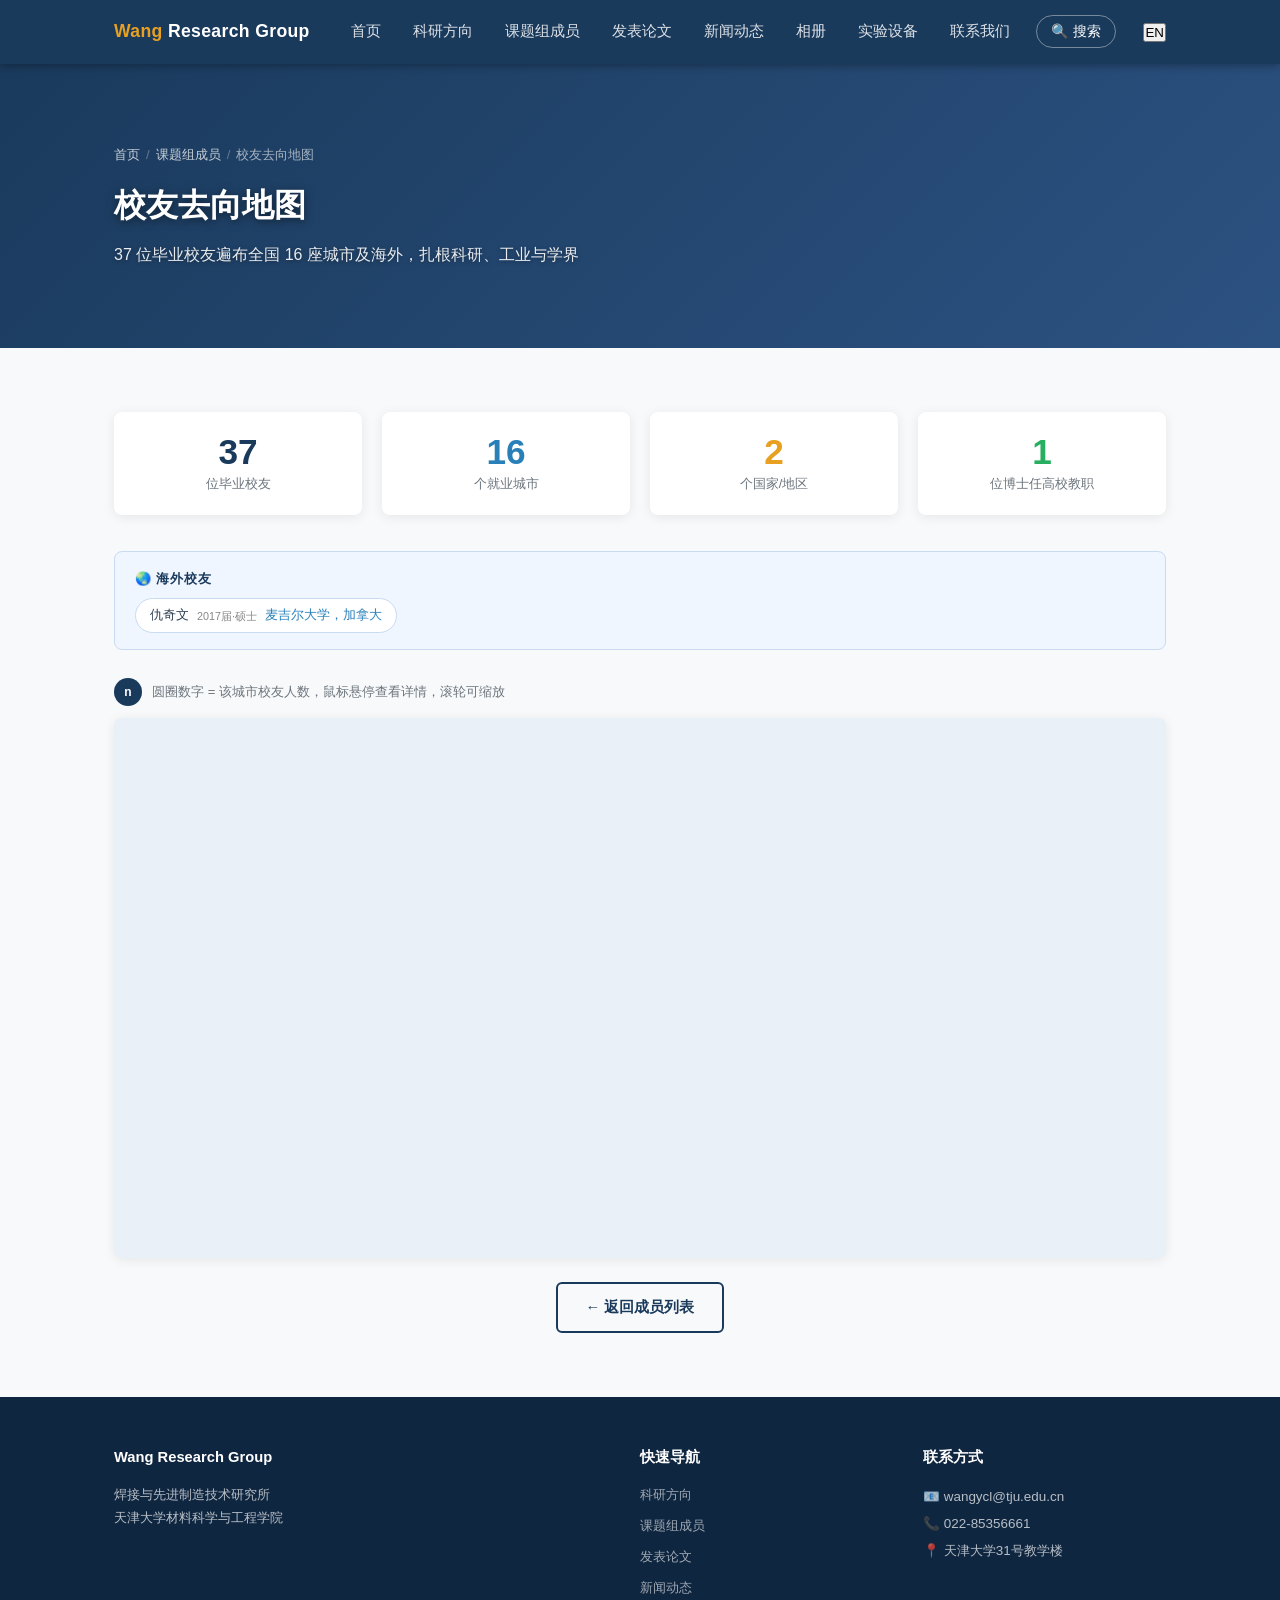
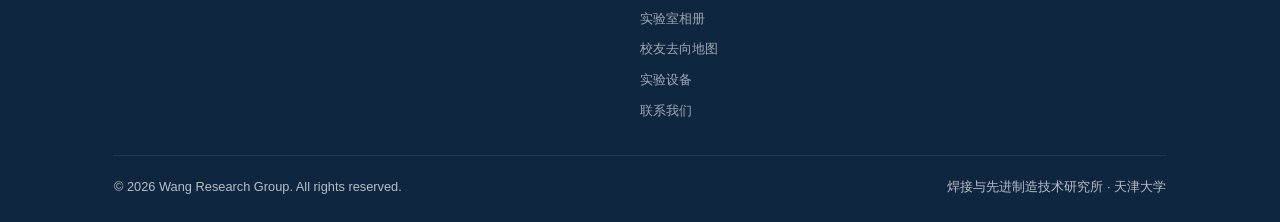
==== alumni-map.html @ eac92e81 "Add files via upload" ====
<!DOCTYPE html>
<html lang="zh-CN">
<head>
  <meta charset="UTF-8">
  <meta name="viewport" content="width=device-width, initial-scale=1.0">
  <title>校友去向地图 | Wang Research Group</title>
  <link rel="stylesheet" href="css/style.css">
  <style>
    #alumni-map {
      height: 540px;
      border-radius: var(--radius);
      box-shadow: var(--shadow);
      margin-bottom: 24px;
      background: #eaf0f8;
    }
    .map-loading {
      height: 540px;
      display: flex;
      align-items: center;
      justify-content: center;
      color: var(--text-muted);
      font-size: 0.9rem;
      background: #eaf0f8;
      border-radius: var(--radius);
    }
    .map-stats-row {
      display: grid;
      grid-template-columns: repeat(4, 1fr);
      gap: 20px;
      margin-bottom: 36px;
    }
    @media (max-width: 700px) { .map-stats-row { grid-template-columns: repeat(2, 1fr); } }

    .map-stat-card {
      background: #fff;
      border-radius: var(--radius);
      box-shadow: var(--shadow);
      padding: 22px 16px;
      text-align: center;
    }
    .map-stat-num {
      font-size: 2.2rem;
      font-weight: 800;
      line-height: 1;
      color: var(--primary);
    }
    .map-stat-label {
      font-size: 0.8rem;
      color: var(--text-muted);
      margin-top: 6px;
      line-height: 1.4;
    }

    .map-legend {
      display: flex;
      align-items: center;
      gap: 10px;
      font-size: 0.82rem;
      color: var(--text-muted);
      margin-bottom: 12px;
    }
    .map-legend-dot {
      width: 28px; height: 28px;
      border-radius: 50%;
      background: var(--primary);
      color: #fff;
      display: flex; align-items: center; justify-content: center;
      font-weight: 700;
      font-size: 0.75rem;
      flex-shrink: 0;
    }

    .overseas-card {
      background: #f0f6ff;
      border: 1px solid #c8dbf0;
      border-radius: var(--radius);
      padding: 16px 20px;
      margin-bottom: 28px;
      font-size: 0.88rem;
    }
    .overseas-card strong {
      color: var(--primary);
      display: block;
      margin-bottom: 8px;
      font-size: 0.82rem;
      text-transform: uppercase;
      letter-spacing: 0.06em;
    }
    .overseas-item {
      display: inline-flex;
      align-items: center;
      gap: 8px;
      background: #fff;
      border: 1px solid #c8dbf0;
      border-radius: 20px;
      padding: 5px 14px;
      font-size: 0.84rem;
    }
  </style>
</head>
<body>

<nav class="navbar">
  <div class="container navbar-inner">
    <a class="navbar-brand" href="index.html"><span>Wang</span> Research Group</a>
    <div class="navbar-menu" id="navMenu">
      <a href="index.html"        data-zh="首页"      data-en="Home">首页</a>
      <a href="research.html"     data-zh="科研方向"   data-en="Research">科研方向</a>
      <a href="people.html"       data-zh="课题组成员" data-en="Team">课题组成员</a>
      <a href="publications.html" data-zh="发表论文"   data-en="Publications">发表论文</a>
      <a href="news.html"         data-zh="新闻动态"   data-en="News">新闻动态</a>
      <a href="gallery.html"      data-zh="相册"      data-en="Gallery">相册</a>
      <a href="equipment.html"    data-zh="实验设备"   data-en="Equipment">实验设备</a>
      <a href="contact.html"      data-zh="联系我们"   data-en="Contact">联系我们</a>
      <button class="navbar-search-btn" id="navSearchBtn" data-zh="🔍 搜索" data-en="🔍 Search">🔍 搜索</button>
    </div>
    <button class="lang-toggle" id="langToggle">EN</button>
    <div class="burger" id="burger"><span></span><span></span><span></span></div>
  </div>
</nav>

<div class="page-hero" style="background: linear-gradient(135deg, var(--primary) 0%, #2c5282 100%);">
  <div class="container">
    <div class="breadcrumb">
      <a href="index.html">首页</a><span class="sep">/</span>
      <a href="people.html">课题组成员</a><span class="sep">/</span>
      <span>校友去向地图</span>
    </div>
    <h1>校友去向地图</h1>
    <p>37 位毕业校友遍布全国 16 座城市及海外，扎根科研、工业与学界</p>
  </div>
</div>

<section class="section">
  <div class="container">

    <!-- 统计卡片 -->
    <div class="map-stats-row">
      <div class="map-stat-card">
        <div class="map-stat-num" style="color:#1a3a5c;">37</div>
        <div class="map-stat-label">位毕业校友</div>
      </div>
      <div class="map-stat-card">
        <div class="map-stat-num" style="color:#2980b9;">16</div>
        <div class="map-stat-label">个就业城市</div>
      </div>
      <div class="map-stat-card">
        <div class="map-stat-num" style="color:#e8a020;">2</div>
        <div class="map-stat-label">个国家/地区</div>
      </div>
      <div class="map-stat-card">
        <div class="map-stat-num" style="color:#27ae60;">1</div>
        <div class="map-stat-label">位博士任高校教职</div>
      </div>
    </div>

    <!-- 海外校友 -->
    <div class="overseas-card">
      <strong>🌏 海外校友</strong>
      <div class="overseas-item">
        <span>仇奇文</span>
        <span style="color:#888;font-size:0.8em;">2017届·硕士</span>
        <span style="color:#2980b9;">麦吉尔大学，加拿大</span>
      </div>
    </div>

    <!-- 图例 -->
    <div class="map-legend">
      <div class="map-legend-dot">n</div>
      <span>圆圈数字 = 该城市校友人数，鼠标悬停查看详情，滚轮可缩放</span>
    </div>

    <!-- 地图容器 -->
    <div id="alumni-map"></div>

    <div style="text-align:center;margin-top:8px;">
      <a href="people.html#alumni" class="btn btn-outline" style="color:var(--primary);border-color:var(--primary);">← 返回成员列表</a>
    </div>

  </div>
</section>

<footer class="footer">
  <div class="container">
    <div class="footer-grid">
      <div><h4>Wang Research Group</h4><p>焊接与先进制造技术研究所<br>天津大学材料科学与工程学院</p></div>
      <div><h4>快速导航</h4><div class="footer-links">
        <a href="research.html">科研方向</a>
        <a href="people.html">课题组成员</a>
        <a href="publications.html">发表论文</a>
        <a href="news.html">新闻动态</a>
        <a href="gallery.html">实验室相册</a>
        <a href="alumni-map.html">校友去向地图</a>
        <a href="equipment.html">实验设备</a>
        <a href="contact.html">联系我们</a>
      </div></div>
      <div><h4>联系方式</h4><p style="font-size:0.84rem;line-height:2;">📧 wangycl@tju.edu.cn<br>📞 022-85356661<br>📍 天津大学31号教学楼</p></div>
    </div>
    <div class="footer-bottom">
      <span>© 2026 Wang Research Group. All rights reserved.</span>
      <span>焊接与先进制造技术研究所 · 天津大学</span>
    </div>
  </div>
</footer>

<button class="back-to-top" id="backToTop">↑</button>
<script src="js/main.js"></script>
<!-- ECharts：Apache 开源图表库 -->
<script src="https://cdn.jsdelivr.net/npm/echarts@5.4.3/dist/echarts.min.js"></script>
<script>
/* ===== 校友数据（国内，海外单独展示）===== */
const ALUMNI = [
  { name:"焦曼",   year:"2018", degree:"硕士", org:"中核兰州铀浓缩有限公司",          city:"兰州",   lng:103.8340, lat:36.0611 },
  { name:"王春雷", year:"2018", degree:"硕士", org:"五院五零二所",                   city:"北京",   lng:116.4074, lat:39.9042 },
  { name:"王娜",   year:"2018", degree:"硕士", org:"华为海洋网络有限公司",             city:"深圳",   lng:114.0579, lat:22.5431 },
  { name:"林佳美", year:"2019", degree:"硕士", org:"一汽-大众汽车有限公司",            city:"长春",   lng:125.3235, lat:43.8171 },
  { name:"夏永红", year:"2019", degree:"硕士", org:"景德镇高新技术开发区市场监管局",     city:"景德镇", lng:117.1789, lat:29.2741 },
  { name:"赵亚婷", year:"2019", degree:"硕士", org:"艾默生过程管理(天津)阀门有限公司",   city:"天津",   lng:117.3616, lat:39.3434 },
  { name:"廉洁",   year:"2020", degree:"硕士", org:"火山引擎",                       city:"北京",   lng:116.4074, lat:39.9042 },
  { name:"牛敬贝", year:"2020", degree:"硕士", org:"中国航天科工二院二八三厂",          city:"北京",   lng:116.4074, lat:39.9042 },
  { name:"郝志涛", year:"2020", degree:"硕士", org:"华为海思",                       city:"深圳",   lng:114.0579, lat:22.5431 },
  { name:"金晨凯", year:"2020", degree:"硕士", org:"宁波博登智能科技有限公司",          city:"宁波",   lng:121.5440, lat:29.8683 },
  { name:"吴学峰", year:"2020", degree:"硕士", org:"航天九院北京微电子技术研究所（772所）",city:"北京",   lng:116.4074, lat:39.9042 },
  { name:"金靖又", year:"2020", degree:"硕士", org:"华为",                           city:"深圳",   lng:114.0579, lat:22.5431 },
  { name:"刘齐",   year:"2020", degree:"硕士", org:"浪潮电子信息",                    city:"济南",   lng:117.1201, lat:36.6512 },
  { name:"杨钧皓", year:"2021", degree:"硕士", org:"华为",                           city:"深圳",   lng:114.0579, lat:22.5431 },
  { name:"单文禹", year:"2021", degree:"硕士", org:"上海华为数字能源有限公司",          city:"上海",   lng:121.4737, lat:31.2304 },
  { name:"许博",   year:"2021", degree:"硕士", org:"上海空间推进研究所",               city:"上海",   lng:121.4737, lat:31.2304 },
  { name:"高云鹏", year:"2022", degree:"硕士", org:"长鑫集电",                       city:"合肥",   lng:117.2272, lat:31.8206 },
  { name:"郑康",   year:"2022", degree:"硕士", org:"华为海思",                       city:"深圳",   lng:114.0579, lat:22.5431 },
  { name:"王纪来", year:"2022", degree:"硕士", org:"上海航空行业615所",               city:"上海",   lng:121.4737, lat:31.2304 },
  { name:"付乐琪", year:"2022", degree:"硕士", org:"航天772所",                      city:"北京",   lng:116.4074, lat:39.9042 },
  { name:"蔡小强", year:"2022", degree:"博士", org:"福州大学",                       city:"福州",   lng:119.2965, lat:26.0745 },
  { name:"祁复功", year:"2022", degree:"硕士", org:"华北电力大学（保定）",             city:"保定",   lng:115.4648, lat:38.8671 },
  { name:"卫雅如", year:"2023", degree:"硕士", org:"中国航空无线电电子研究所",          city:"上海",   lng:121.4737, lat:31.2304 },
  { name:"熊志",   year:"2023", degree:"硕士", org:"海思技术有限公司",                city:"深圳",   lng:114.0579, lat:22.5431 },
  { name:"姚兴中", year:"2023", degree:"硕士", org:"中航工业无线电电子研究所",          city:"上海",   lng:121.4737, lat:31.2304 },
  { name:"张帆",   year:"2023", degree:"硕士", org:"华为海思",                       city:"深圳",   lng:114.0579, lat:22.5431 },
  { name:"郑小宇", year:"2023", degree:"硕士", org:"北京国望光学科技有限公司",          city:"北京",   lng:116.4074, lat:39.9042 },
  { name:"高震",   year:"2024", degree:"硕士", org:"江苏省检察院",                   city:"南京",   lng:118.7969, lat:32.0603 },
  { name:"胡若琪", year:"2024", degree:"硕士", org:"北京控制工程研究所",               city:"北京",   lng:116.4074, lat:39.9042 },
  { name:"李东隽", year:"2024", degree:"硕士", org:"上海华为数字能源",                city:"上海",   lng:121.4737, lat:31.2304 },
  { name:"张子毅", year:"2024", degree:"硕士", org:"比亚迪股份有限公司",               city:"深圳",   lng:114.0579, lat:22.5431 },
  { name:"张萌",   year:"2024", degree:"硕士", org:"河南科技大学材料学院",             city:"洛阳",   lng:112.4539, lat:34.6197 },
  { name:"方苗苗", year:"2025", degree:"硕士", org:"中国工程物理研究院电子工程研究所",   city:"绵阳",   lng:104.6790, lat:31.4674 },
  { name:"李伯涛", year:"2025", degree:"硕士", org:"航天材料及工艺研究所",             city:"北京",   lng:116.4074, lat:39.9042 },
  { name:"石常禄", year:"2025", degree:"硕士", org:"中国原子能科学研究院反应堆工程技术研究所", city:"北京", lng:116.4074, lat:39.9042 },
  { name:"王瑞萍", year:"2025", degree:"硕士", org:"北京国望光学科技有限公司",          city:"北京",   lng:116.4074, lat:39.9042 },
];

/* ===== 按城市聚合 ===== */
const cityMap = {};
ALUMNI.forEach(a => {
  const key = `${a.lng},${a.lat}`;
  if (!cityMap[key]) cityMap[key] = { city: a.city, lng: a.lng, lat: a.lat, people: [] };
  cityMap[key].people.push(a);
});

/* ===== ECharts 散点数据 ===== */
const scatterData = Object.values(cityMap).map(loc => ({
  name: loc.city,
  value: [loc.lng, loc.lat, loc.people.length],
  people: loc.people
}));

/* ===== 初始化图表 ===== */
const chartDom = document.getElementById('alumni-map');
const chart = echarts.init(chartDom);

/* 从阿里云 DataV 加载符合国家标准的中国地图数据 */
fetch('https://geo.datav.aliyun.com/areas_v3/bound/100000_full.json')
  .then(r => r.json())
  .then(geoJson => {
    echarts.registerMap('china', geoJson);

    chart.setOption({
      backgroundColor: '#eaf0f8',
      tooltip: {
        trigger: 'item',
        enterable: true,
        formatter: function (params) {
          if (!params.data || !params.data.people) return '';
          const d = params.data;
          const rows = d.people.map(p =>
            `<div style="padding:4px 0;border-bottom:1px solid #f0f0f0;line-height:1.5;">
               <strong style="color:#1a3a5c;">${p.name}</strong>
               <span style="color:#999;font-size:11px;margin-left:4px;">${p.year}届·${p.degree}</span><br>
               <span style="color:#555;font-size:11px;">${p.org}</span>
             </div>`
          ).join('');
          return `<div style="min-width:210px;max-width:280px;">
            <div style="font-size:13px;font-weight:800;color:#1a3a5c;
                        border-bottom:2px solid #e8a020;padding-bottom:6px;margin-bottom:4px;">
              📍 ${d.name}&ensp;<span style="font-weight:400;color:#888;font-size:11px;">${d.value[2]} 人</span>
            </div>
            ${rows}
          </div>`;
        }
      },
      geo: {
        map: 'china',
        roam: true,
        center: [106, 36],
        zoom: 1.15,
        itemStyle: {
          areaColor: '#cfe0f0',
          borderColor: '#8aadcc',
          borderWidth: 0.8,
        },
        emphasis: {
          itemStyle: { areaColor: '#b3ceea' },
          label: { show: false }
        },
        label: { show: false }
      },
      series: [{
        type: 'scatter',
        coordinateSystem: 'geo',
        data: scatterData,
        symbolSize: function (val) {
          return Math.min(22 + val[2] * 5, 58);
        },
        itemStyle: {
          color: '#1a3a5c',
          opacity: 0.92,
          shadowBlur: 6,
          shadowColor: 'rgba(0,0,0,0.25)',
        },
        emphasis: {
          itemStyle: { color: '#e8a020' },
          scale: 1.15
        },
        label: {
          show: true,
          formatter: function (p) { return p.data.value[2]; },
          color: '#fff',
          fontSize: 12,
          fontWeight: 'bold',
        },
        zlevel: 2
      }]
    });
  })
  .catch(() => {
    chartDom.innerHTML =
      '<div style="height:540px;display:flex;align-items:center;justify-content:center;color:#888;">地图加载失败，请检查网络连接后刷新页面。</div>';
  });

/* 响应窗口缩放 */
window.addEventListener('resize', () => chart.resize());
</script>
</body>
</html>
---- css/style.css ----
/* ==================== ROOT VARIABLES ==================== */
:root {
  --primary: #1a3a5c;
  --primary-light: #2980b9;
  --accent: #e8a020;
  --bg: #f8f9fa;
  --bg-card: #ffffff;
  --text: #2c3e50;
  --text-muted: #6c757d;
  --border: #dee2e6;
  --shadow: 0 2px 12px rgba(0,0,0,0.08);
  --shadow-hover: 0 6px 24px rgba(0,0,0,0.15);
  --radius: 8px;
  --transition: 0.25s ease;
}

/* ==================== RESET & BASE ==================== */
*, *::before, *::after { box-sizing: border-box; margin: 0; padding: 0; }
html { scroll-behavior: smooth; }
body {
  font-family: 'Segoe UI', 'Noto Sans SC', sans-serif;
  color: var(--text);
  background: var(--bg);
  line-height: 1.7;
  font-size: 15px;
}
a { color: var(--primary-light); text-decoration: none; transition: color var(--transition); }
a:hover { color: var(--accent); }
img { max-width: 100%; display: block; }
ul { list-style: none; }

/* ==================== LAYOUT ==================== */
.container { max-width: 1100px; margin: 0 auto; padding: 0 24px; }
.section { padding: 64px 0; }
.section-title {
  font-size: 2rem;
  font-weight: 700;
  color: var(--primary);
  margin-bottom: 12px;
}
.section-subtitle {
  color: var(--text-muted);
  font-size: 1rem;
  margin-bottom: 40px;
}
.section-title::after {
  content: '';
  display: block;
  width: 48px;
  height: 3px;
  background: var(--accent);
  margin-top: 8px;
}

/* ==================== NAVBAR ==================== */
.navbar {
  background: var(--primary);
  position: sticky;
  top: 0;
  z-index: 1000;
  box-shadow: 0 2px 8px rgba(0,0,0,0.3);
}
.navbar-inner {
  display: flex;
  align-items: center;
  justify-content: space-between;
  height: 64px;
}
.navbar-brand {
  color: #fff;
  font-size: 1.1rem;
  font-weight: 700;
  letter-spacing: 0.02em;
  white-space: nowrap;
}
.navbar-brand span { color: var(--accent); }
.navbar-menu { display: flex; gap: 4px; align-items: center; }
.navbar-menu a {
  color: rgba(255,255,255,0.85);
  padding: 8px 14px;
  border-radius: 4px;
  font-size: 0.92rem;
  font-weight: 500;
  transition: background var(--transition), color var(--transition);
}
.navbar-menu a:hover,
.navbar-menu a.active { background: rgba(255,255,255,0.15); color: #fff; }
.navbar-search-btn {
  background: none;
  border: 1px solid rgba(255,255,255,0.4);
  color: #fff;
  padding: 6px 14px;
  border-radius: 20px;
  cursor: pointer;
  font-size: 0.88rem;
  transition: background var(--transition);
  margin-left: 8px;
}
.navbar-search-btn:hover { background: rgba(255,255,255,0.2); }
.burger {
  display: none;
  flex-direction: column;
  gap: 5px;
  cursor: pointer;
  padding: 4px;
}
.burger span { display: block; width: 24px; height: 2px; background: #fff; border-radius: 2px; transition: transform 0.3s; }

/* ==================== HERO ==================== */
.hero {
  background: linear-gradient(135deg, var(--primary) 0%, #2c5282 60%, var(--primary-light) 100%);
  color: #fff;
  padding: 80px 0 70px;
  position: relative;
  overflow: hidden;
}
.hero::before {
  content: '';
  position: absolute;
  top: -60px; right: -80px;
  width: 400px; height: 400px;
  background: rgba(255,255,255,0.04);
  border-radius: 50%;
}
.hero-content { max-width: 700px; position: relative; z-index: 1; }
.hero-tag {
  display: inline-block;
  background: var(--accent);
  color: #fff;
  font-size: 0.78rem;
  font-weight: 700;
  letter-spacing: 0.1em;
  text-transform: uppercase;
  padding: 4px 12px;
  border-radius: 20px;
  margin-bottom: 20px;
}
.hero h1 { font-size: 2.6rem; font-weight: 800; line-height: 1.2; margin-bottom: 16px; }
.hero h1 span { color: var(--accent); }
.hero p { font-size: 1.05rem; color: rgba(255,255,255,0.85); max-width: 580px; margin-bottom: 32px; }
.hero-btns { display: flex; gap: 12px; flex-wrap: wrap; }
.btn {
  display: inline-block;
  padding: 11px 28px;
  border-radius: 6px;
  font-weight: 600;
  font-size: 0.92rem;
  cursor: pointer;
  transition: transform var(--transition), box-shadow var(--transition), background var(--transition);
}
.btn:hover { transform: translateY(-2px); box-shadow: var(--shadow-hover); }
.btn-primary { background: var(--accent); color: #fff; }
.btn-outline { background: transparent; color: #fff; border: 2px solid rgba(255,255,255,0.6); }
.btn-outline:hover { background: rgba(255,255,255,0.1); color: #fff; }

.hero-stats {
  display: flex;
  gap: 40px;
  margin-top: 48px;
  padding-top: 32px;
  border-top: 1px solid rgba(255,255,255,0.2);
  flex-wrap: wrap;
}
.stat-item { text-align: center; }
.stat-num { font-size: 2rem; font-weight: 800; color: var(--accent); }
.stat-label { font-size: 0.82rem; color: rgba(255,255,255,0.7); margin-top: 2px; }

/* ==================== CARDS ==================== */
.card {
  background: var(--bg-card);
  border-radius: var(--radius);
  box-shadow: var(--shadow);
  transition: transform var(--transition), box-shadow var(--transition);
  overflow: hidden;
}
.card:hover { transform: translateY(-4px); box-shadow: var(--shadow-hover); }

/* GRID LAYOUTS */
.grid-3 { display: grid; grid-template-columns: repeat(3, 1fr); gap: 24px; }
.grid-4 { display: grid; grid-template-columns: repeat(4, 1fr); gap: 24px; }
.grid-2 { display: grid; grid-template-columns: repeat(2, 1fr); gap: 24px; }

/* ==================== PEOPLE ==================== */
.people-grid { display: grid; grid-template-columns: repeat(auto-fill, minmax(220px, 1fr)); gap: 24px; }
.person-card { text-align: center; padding: 28px 20px 24px; }
.person-avatar {
  width: 100px; height: 100px;
  border-radius: 50%;
  margin: 0 auto 16px;
  object-fit: cover;
  border: 3px solid var(--border);
  background: linear-gradient(135deg, #e8eaf6, #c5cae9);
  display: flex; align-items: center; justify-content: center;
  font-size: 2.2rem;
  color: var(--primary);
  font-weight: 700;
  overflow: hidden;
}
.person-avatar img { width: 100%; height: 100%; object-fit: cover; }
.person-name { font-size: 1rem; font-weight: 700; color: var(--primary); margin-bottom: 4px; }
.person-role { font-size: 0.82rem; color: var(--primary-light); font-weight: 600; margin-bottom: 6px; }
.person-info { font-size: 0.82rem; color: var(--text-muted); }
.person-links { display: flex; justify-content: center; gap: 10px; margin-top: 12px; }
.person-links a {
  font-size: 0.78rem;
  color: var(--primary-light);
  border: 1px solid var(--border);
  padding: 3px 10px;
  border-radius: 12px;
}
.person-links a:hover { background: var(--primary); color: #fff; border-color: var(--primary); }

.role-section { margin-bottom: 48px; }
.role-label {
  font-size: 0.78rem;
  font-weight: 700;
  letter-spacing: 0.1em;
  text-transform: uppercase;
  color: var(--text-muted);
  border-bottom: 2px solid var(--border);
  padding-bottom: 8px;
  margin-bottom: 20px;
}

/* ==================== NEWS ==================== */
.news-grid { display: grid; grid-template-columns: repeat(auto-fill, minmax(300px, 1fr)); gap: 24px; }
.news-card { }
.news-img {
  width: 100%; height: 180px;
  object-fit: cover;
  background: linear-gradient(135deg, #1a3a5c, #2980b9);
  display: flex; align-items: center; justify-content: center;
  color: rgba(255,255,255,0.4);
  font-size: 3rem;
}
.news-body { padding: 20px; }
.news-date {
  font-size: 0.78rem;
  color: var(--primary-light);
  font-weight: 600;
  margin-bottom: 8px;
  display: flex; align-items: center; gap: 6px;
}
.news-tag {
  display: inline-block;
  background: #e3f2fd;
  color: var(--primary-light);
  font-size: 0.72rem;
  font-weight: 700;
  padding: 2px 8px;
  border-radius: 4px;
  margin-left: 6px;
  letter-spacing: 0.05em;
}
.news-tag.award { background: #fff8e1; color: #f57c00; }
.news-tag.paper { background: #e8f5e9; color: #388e3c; }
.news-tag.event { background: #f3e5f5; color: #7b1fa2; }
.news-title { font-size: 0.96rem; font-weight: 700; color: var(--primary); margin-bottom: 8px; line-height: 1.4; }
.news-excerpt { font-size: 0.85rem; color: var(--text-muted); line-height: 1.6; }
.news-read-more { display: inline-block; margin-top: 12px; font-size: 0.82rem; font-weight: 600; color: var(--primary-light); }

/* ==================== PUBLICATIONS ==================== */
.pub-filters { display: flex; gap: 8px; flex-wrap: wrap; margin-bottom: 24px; }
.filter-btn {
  padding: 6px 18px;
  border: 1px solid var(--border);
  border-radius: 20px;
  background: #fff;
  color: var(--text-muted);
  font-size: 0.85rem;
  cursor: pointer;
  transition: all var(--transition);
}
.filter-btn:hover, .filter-btn.active {
  background: var(--primary);
  color: #fff;
  border-color: var(--primary);
}
.pub-search-bar {
  display: flex;
  align-items: center;
  gap: 10px;
  margin-bottom: 28px;
  background: #fff;
  border: 1px solid var(--border);
  border-radius: 6px;
  padding: 8px 16px;
  box-shadow: var(--shadow);
}
.pub-search-bar input {
  flex: 1;
  border: none;
  outline: none;
  font-size: 0.92rem;
  color: var(--text);
  background: transparent;
}
.pub-search-bar svg { color: var(--text-muted); flex-shrink: 0; }
.pub-list { display: flex; flex-direction: column; gap: 16px; }
.pub-item {
  background: #fff;
  border-radius: var(--radius);
  padding: 20px 24px;
  box-shadow: var(--shadow);
  border-left: 4px solid var(--primary-light);
  transition: box-shadow var(--transition);
}
.pub-item:hover { box-shadow: var(--shadow-hover); }
.pub-item.hidden { display: none; }
.pub-title { font-size: 0.96rem; font-weight: 700; color: var(--primary); margin-bottom: 6px; line-height: 1.4; }
.pub-authors { font-size: 0.84rem; color: var(--text-muted); margin-bottom: 4px; }
.pub-authors strong { color: var(--text); }
.pub-journal { font-size: 0.84rem; color: var(--primary-light); font-style: italic; }
.pub-meta { display: flex; align-items: center; gap: 12px; margin-top: 10px; flex-wrap: wrap; }
.pub-year {
  background: var(--primary);
  color: #fff;
  font-size: 0.75rem;
  font-weight: 700;
  padding: 2px 10px;
  border-radius: 12px;
}
.pub-badge {
  font-size: 0.75rem;
  font-weight: 600;
  padding: 2px 10px;
  border-radius: 12px;
  border: 1px solid;
}
.pub-badge.nature { border-color: #d32f2f; color: #d32f2f; }
.pub-badge.science { border-color: #1565c0; color: #1565c0; }
.pub-badge.acs { border-color: #2e7d32; color: #2e7d32; }
.pub-doi { font-size: 0.78rem; color: var(--primary-light); }

/* ==================== RESEARCH ==================== */
.research-grid { display: grid; grid-template-columns: repeat(auto-fill, minmax(320px, 1fr)); gap: 28px; }
.research-card { padding: 28px; }
.research-icon {
  width: 52px; height: 52px;
  background: linear-gradient(135deg, var(--primary), var(--primary-light));
  border-radius: 12px;
  display: flex; align-items: center; justify-content: center;
  font-size: 1.5rem;
  margin-bottom: 16px;
  color: #fff;
}
.research-card h3 { font-size: 1.05rem; font-weight: 700; color: var(--primary); margin-bottom: 10px; }
.research-card p { font-size: 0.88rem; color: var(--text-muted); line-height: 1.7; }
.research-card ul { margin-top: 12px; }
.research-card ul li {
  font-size: 0.84rem;
  color: var(--text-muted);
  padding: 3px 0 3px 16px;
  position: relative;
}
.research-card ul li::before {
  content: '▸';
  position: absolute;
  left: 0;
  color: var(--accent);
}

/* ==================== EQUIPMENT ==================== */
.equip-grid { display: grid; grid-template-columns: repeat(auto-fill, minmax(280px, 1fr)); gap: 24px; }
.equip-card { }
.equip-img {
  width: 100%; height: 200px;
  background: linear-gradient(135deg, #263238, #455a64);
  display: flex; align-items: center; justify-content: center;
  font-size: 3.5rem;
  color: rgba(255,255,255,0.6);
}
.equip-body { padding: 20px; }
.equip-body h3 { font-size: 0.96rem; font-weight: 700; color: var(--primary); margin-bottom: 6px; }
.equip-body p { font-size: 0.84rem; color: var(--text-muted); line-height: 1.6; }
.equip-specs { margin-top: 10px; }
.equip-spec { font-size: 0.78rem; color: var(--text-muted); padding: 2px 0; display: flex; gap: 6px; }
.equip-spec strong { color: var(--text); min-width: 80px; }

/* ==================== SEARCH PAGE ==================== */
.search-hero {
  background: var(--primary);
  padding: 40px 0;
  color: #fff;
}
.search-hero h1 { font-size: 1.8rem; font-weight: 700; margin-bottom: 20px; }
.search-bar-big {
  display: flex;
  align-items: center;
  background: #fff;
  border-radius: 8px;
  padding: 10px 20px;
  gap: 12px;
  box-shadow: 0 4px 20px rgba(0,0,0,0.2);
}
.search-bar-big input {
  flex: 1;
  border: none;
  outline: none;
  font-size: 1rem;
  color: var(--text);
}
.search-bar-big button {
  background: var(--accent);
  color: #fff;
  border: none;
  padding: 8px 24px;
  border-radius: 6px;
  font-weight: 600;
  cursor: pointer;
  font-size: 0.92rem;
}
.search-result-item {
  background: #fff;
  border-radius: var(--radius);
  padding: 20px 24px;
  box-shadow: var(--shadow);
  margin-bottom: 16px;
  transition: box-shadow var(--transition);
}
.search-result-item:hover { box-shadow: var(--shadow-hover); }
.search-result-item.hidden { display: none; }
.result-category {
  font-size: 0.75rem;
  font-weight: 700;
  text-transform: uppercase;
  letter-spacing: 0.08em;
  color: var(--primary-light);
  margin-bottom: 6px;
}
.result-title { font-size: 1rem; font-weight: 700; color: var(--primary); margin-bottom: 6px; }
.result-title mark { background: #fff9c4; color: var(--text); border-radius: 2px; padding: 0 2px; }
.result-excerpt { font-size: 0.85rem; color: var(--text-muted); line-height: 1.6; }
.result-excerpt mark { background: #fff9c4; }
.result-link { margin-top: 8px; font-size: 0.82rem; font-weight: 600; color: var(--primary-light); }
.search-stats { font-size: 0.9rem; color: var(--text-muted); margin-bottom: 20px; }
.no-results { text-align: center; padding: 60px 0; color: var(--text-muted); }
.no-results svg { font-size: 3rem; margin-bottom: 12px; display: block; margin: 0 auto 16px; }

/* ==================== CONTACT ==================== */
.contact-grid { display: grid; grid-template-columns: 1fr 1fr; gap: 40px; }
.contact-info h3 { font-size: 1.1rem; font-weight: 700; color: var(--primary); margin-bottom: 20px; }
.contact-item { display: flex; gap: 14px; margin-bottom: 20px; align-items: flex-start; }
.contact-icon {
  width: 40px; height: 40px;
  background: #e3f2fd;
  border-radius: 8px;
  display: flex; align-items: center; justify-content: center;
  font-size: 1.1rem;
  flex-shrink: 0;
}
.contact-detail label { font-size: 0.78rem; font-weight: 600; color: var(--text-muted); text-transform: uppercase; letter-spacing: 0.06em; }
.contact-detail p { font-size: 0.92rem; color: var(--text); margin-top: 2px; }
.map-placeholder {
  background: linear-gradient(135deg, #e8eaf6, #c5cae9);
  border-radius: var(--radius);
  height: 300px;
  display: flex; align-items: center; justify-content: center;
  font-size: 1rem;
  color: var(--primary);
  font-weight: 600;
  text-align: center;
}

/* ==================== LIGHTBOX ==================== */
.lightbox-trigger { cursor: zoom-in; display: block; position: relative; }
.lightbox-trigger::after {
  content: '🔍 点击查看大图';
  position: absolute; bottom: 8px; right: 10px;
  background: rgba(0,0,0,0.55); color: #fff;
  font-size: 0.75rem; padding: 3px 10px; border-radius: 4px;
  opacity: 0; transition: opacity 0.2s;
  pointer-events: none;
}
.lightbox-trigger:hover::after { opacity: 1; }
#lightbox-overlay {
  display: none; position: fixed; inset: 0; z-index: 9999;
  background: rgba(0,0,0,0.88);
  align-items: center; justify-content: center;
  cursor: zoom-out;
}
#lightbox-overlay.active { display: flex; }
#lightbox-overlay img {
  max-width: 92vw; max-height: 92vh;
  object-fit: contain; border-radius: 6px;
  box-shadow: 0 8px 40px rgba(0,0,0,0.6);
  cursor: default;
}
#lightbox-close {
  position: fixed; top: 18px; right: 24px;
  color: #fff; font-size: 2rem; line-height: 1;
  cursor: pointer; user-select: none; opacity: 0.8;
}
#lightbox-close:hover { opacity: 1; }

/* ==================== PAGE HERO ==================== */
.page-hero {
  background: linear-gradient(135deg, var(--primary) 0%, #2c5282 100%);
  color: #fff;
  padding: 80px 0;
  min-height: 220px;
}
.page-hero h1 { font-size: 2rem; font-weight: 800; margin-bottom: 8px; text-shadow: 0 2px 8px rgba(0,0,0,0.5); }
.page-hero p { color: rgba(255,255,255,0.9); font-size: 1rem; text-shadow: 0 1px 4px rgba(0,0,0,0.4); }

/* ==================== FOOTER ==================== */
.footer {
  background: #0f2640;
  color: rgba(255,255,255,0.7);
  padding: 48px 0 24px;
}
.footer-grid { display: grid; grid-template-columns: 2fr 1fr 1fr; gap: 40px; margin-bottom: 32px; }
.footer h4 { color: #fff; font-size: 0.92rem; font-weight: 700; margin-bottom: 14px; }
.footer p { font-size: 0.84rem; line-height: 1.7; }
.footer-links { display: flex; flex-direction: column; gap: 8px; }
.footer-links a { font-size: 0.84rem; color: rgba(255,255,255,0.6); }
.footer-links a:hover { color: var(--accent); }
.footer-bottom {
  border-top: 1px solid rgba(255,255,255,0.1);
  padding-top: 20px;
  display: flex;
  justify-content: space-between;
  align-items: center;
  font-size: 0.8rem;
  flex-wrap: wrap;
  gap: 8px;
}

/* ==================== BACK TO TOP ==================== */
.back-to-top {
  position: fixed;
  bottom: 28px; right: 28px;
  width: 44px; height: 44px;
  background: var(--primary);
  color: #fff;
  border: none;
  border-radius: 50%;
  cursor: pointer;
  font-size: 1.2rem;
  display: flex; align-items: center; justify-content: center;
  box-shadow: var(--shadow-hover);
  opacity: 0;
  transform: translateY(10px);
  transition: opacity var(--transition), transform var(--transition);
  z-index: 500;
}
.back-to-top.visible { opacity: 1; transform: translateY(0); }
.back-to-top:hover { background: var(--primary-light); }

/* ==================== BREADCRUMB ==================== */
.breadcrumb {
  display: flex;
  gap: 6px;
  align-items: center;
  font-size: 0.82rem;
  color: rgba(255,255,255,0.6);
  margin-bottom: 12px;
}
.breadcrumb a { color: rgba(255,255,255,0.75); }
.breadcrumb a:hover { color: var(--accent); }
.breadcrumb span.sep { opacity: 0.5; }

/* ==================== HIGHLIGHT BOX ==================== */
.highlight-box {
  background: linear-gradient(135deg, #e3f2fd, #f3e5f5);
  border-left: 4px solid var(--primary-light);
  border-radius: 0 var(--radius) var(--radius) 0;
  padding: 16px 20px;
  font-size: 0.9rem;
  color: var(--text);
  margin: 16px 0;
}

/* ==================== RESPONSIVE ==================== */
@media (max-width: 900px) {
  .grid-3 { grid-template-columns: repeat(2, 1fr); }
  .grid-4 { grid-template-columns: repeat(2, 1fr); }
  .footer-grid { grid-template-columns: 1fr 1fr; }
  .contact-grid { grid-template-columns: 1fr; }
  .hero h1 { font-size: 2rem; }
}
@media (max-width: 700px) {
  .navbar-menu { display: none; flex-direction: column; position: absolute; top: 64px; left: 0; right: 0; background: var(--primary); padding: 12px; gap: 0; }
  .navbar-menu.open { display: flex; }
  .navbar-menu a { padding: 12px 16px; border-radius: 0; border-bottom: 1px solid rgba(255,255,255,0.08); }
  .navbar-inner { position: relative; }
  .burger { display: flex; }
  .grid-3, .grid-4, .grid-2, .footer-grid { grid-template-columns: 1fr; }
  .hero { padding: 48px 0; }
  .hero h1 { font-size: 1.7rem; }
  .hero-stats { gap: 24px; }
  .section { padding: 40px 0; }
  .section-title { font-size: 1.6rem; }
}
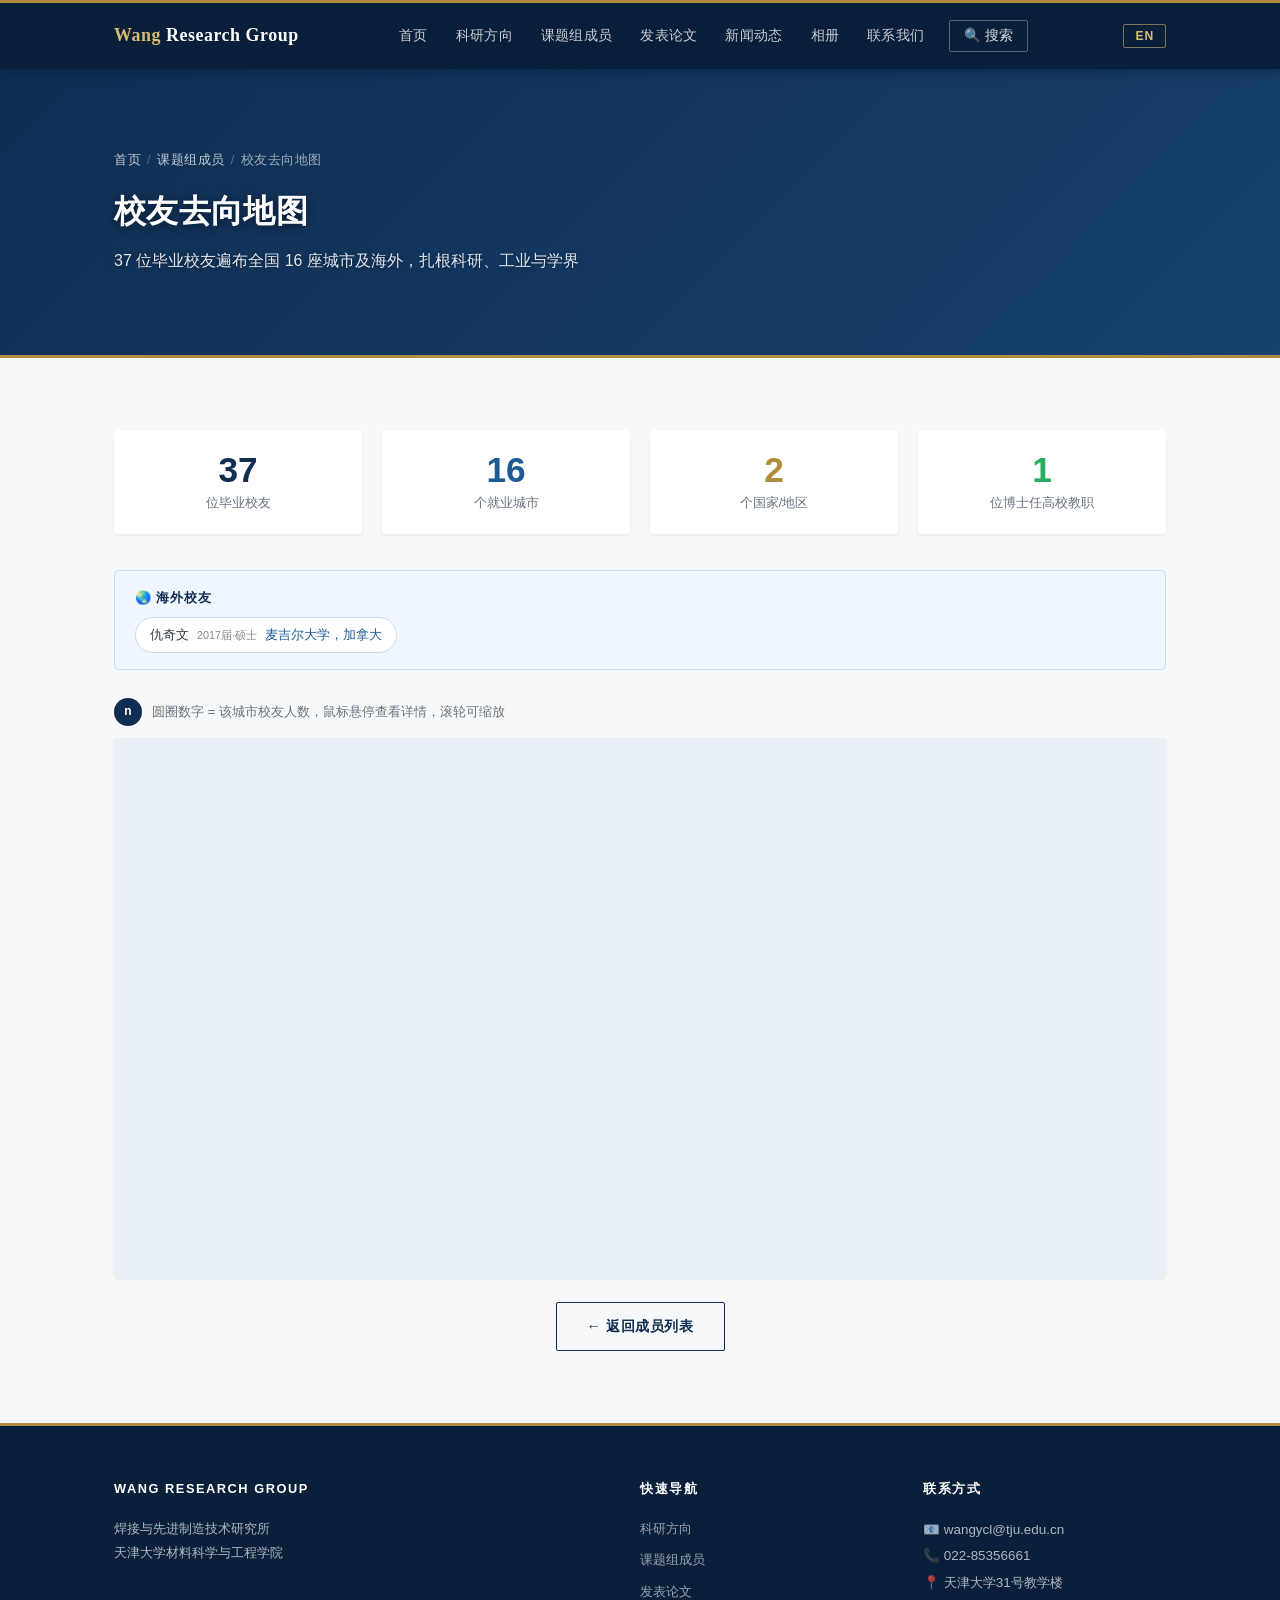
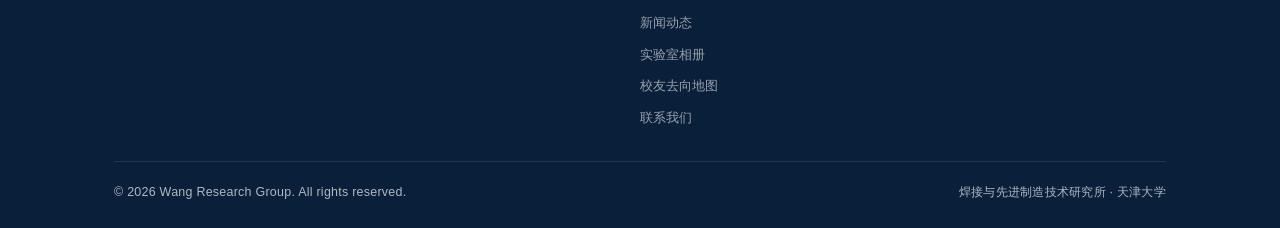
==== commit 70ecded5: "Add files via upload" ====
--- a/alumni-map.html
+++ b/alumni-map.html
@@ -110,7 +110,6 @@
       <a href="publications.html" data-zh="发表论文"   data-en="Publications">发表论文</a>
       <a href="news.html"         data-zh="新闻动态"   data-en="News">新闻动态</a>
       <a href="gallery.html"      data-zh="相册"      data-en="Gallery">相册</a>
-      <a href="equipment.html"    data-zh="实验设备"   data-en="Equipment">实验设备</a>
       <a href="contact.html"      data-zh="联系我们"   data-en="Contact">联系我们</a>
       <button class="navbar-search-btn" id="navSearchBtn" data-zh="🔍 搜索" data-en="🔍 Search">🔍 搜索</button>
     </div>
@@ -119,7 +118,7 @@
   </div>
 </nav>
 
-<div class="page-hero" style="background: linear-gradient(135deg, var(--primary) 0%, #2c5282 100%);">
+<div class="page-hero" style="background: linear-gradient(135deg, var(--primary) 0%, #16406e 100%);">
   <div class="container">
     <div class="breadcrumb">
       <a href="index.html">首页</a><span class="sep">/</span>
@@ -137,15 +136,15 @@
     <!-- 统计卡片 -->
     <div class="map-stats-row">
       <div class="map-stat-card">
-        <div class="map-stat-num" style="color:#1a3a5c;">37</div>
+        <div class="map-stat-num" style="color:#102e52;">37</div>
         <div class="map-stat-label">位毕业校友</div>
       </div>
       <div class="map-stat-card">
-        <div class="map-stat-num" style="color:#2980b9;">16</div>
+        <div class="map-stat-num" style="color:#1d5a96;">16</div>
         <div class="map-stat-label">个就业城市</div>
       </div>
       <div class="map-stat-card">
-        <div class="map-stat-num" style="color:#e8a020;">2</div>
+        <div class="map-stat-num" style="color:#b08d3e;">2</div>
         <div class="map-stat-label">个国家/地区</div>
       </div>
       <div class="map-stat-card">
@@ -160,7 +159,7 @@
       <div class="overseas-item">
         <span>仇奇文</span>
         <span style="color:#888;font-size:0.8em;">2017届·硕士</span>
-        <span style="color:#2980b9;">麦吉尔大学，加拿大</span>
+        <span style="color:#1d5a96;">麦吉尔大学，加拿大</span>
       </div>
     </div>
 
@@ -191,7 +190,6 @@
         <a href="news.html">新闻动态</a>
         <a href="gallery.html">实验室相册</a>
         <a href="alumni-map.html">校友去向地图</a>
-        <a href="equipment.html">实验设备</a>
         <a href="contact.html">联系我们</a>
       </div></div>
       <div><h4>联系方式</h4><p style="font-size:0.84rem;line-height:2;">📧 wangycl@tju.edu.cn<br>📞 022-85356661<br>📍 天津大学31号教学楼</p></div>
@@ -267,8 +265,8 @@
 const chartDom = document.getElementById('alumni-map');
 const chart = echarts.init(chartDom);
 
-/* 从阿里云 DataV 加载符合国家标准的中国地图数据 */
-fetch('https://geo.datav.aliyun.com/areas_v3/bound/100000_full.json')
+/* 中国地图数据（本地文件，避免外部接口在部署后加载失败） */
+fetch('data/china-map.json')
   .then(r => r.json())
   .then(geoJson => {
     echarts.registerMap('china', geoJson);
@@ -283,14 +281,14 @@
           const d = params.data;
           const rows = d.people.map(p =>
             `<div style="padding:4px 0;border-bottom:1px solid #f0f0f0;line-height:1.5;">
-               <strong style="color:#1a3a5c;">${p.name}</strong>
+               <strong style="color:#102e52;">${p.name}</strong>
                <span style="color:#999;font-size:11px;margin-left:4px;">${p.year}届·${p.degree}</span><br>
                <span style="color:#555;font-size:11px;">${p.org}</span>
              </div>`
           ).join('');
           return `<div style="min-width:210px;max-width:280px;">
-            <div style="font-size:13px;font-weight:800;color:#1a3a5c;
-                        border-bottom:2px solid #e8a020;padding-bottom:6px;margin-bottom:4px;">
+            <div style="font-size:13px;font-weight:800;color:#102e52;
+                        border-bottom:2px solid #b08d3e;padding-bottom:6px;margin-bottom:4px;">
               📍 ${d.name}&ensp;<span style="font-weight:400;color:#888;font-size:11px;">${d.value[2]} 人</span>
             </div>
             ${rows}
@@ -321,13 +319,13 @@
           return Math.min(22 + val[2] * 5, 58);
         },
         itemStyle: {
-          color: '#1a3a5c',
+          color: '#102e52',
           opacity: 0.92,
           shadowBlur: 6,
           shadowColor: 'rgba(0,0,0,0.25)',
         },
         emphasis: {
-          itemStyle: { color: '#e8a020' },
+          itemStyle: { color: '#b08d3e' },
           scale: 1.15
         },
         label: {
--- a/css/style.css
+++ b/css/style.css
@@ -1,102 +1,133 @@
 /* ==================== ROOT VARIABLES ==================== */
 :root {
-  --primary: #1a3a5c;
-  --primary-light: #2980b9;
-  --accent: #e8a020;
-  --bg: #f8f9fa;
+  --primary: #102e52;        /* 学术深蓝（北洋蓝） */
+  --primary-dark: #0a1f3a;
+  --primary-light: #1d5a96;
+  --accent: #b08d3e;         /* 哑光金（浅底） */
+  --accent-bright: #d9bc6f;  /* 亮金（深蓝底） */
+  --bg: #f7f8fa;
   --bg-card: #ffffff;
-  --text: #2c3e50;
-  --text-muted: #6c757d;
-  --border: #dee2e6;
-  --shadow: 0 2px 12px rgba(0,0,0,0.08);
-  --shadow-hover: 0 6px 24px rgba(0,0,0,0.15);
-  --radius: 8px;
+  --text: #2f3b48;
+  --text-muted: #68737f;
+  --border: #e3e8ef;
+  --shadow: 0 1px 3px rgba(16,46,82,0.06), 0 1px 2px rgba(16,46,82,0.04);
+  --shadow-hover: 0 12px 32px rgba(16,46,82,0.13);
+  --radius: 4px;
   --transition: 0.25s ease;
+  --serif: Georgia, 'Times New Roman', 'Noto Serif SC', 'Songti SC', serif;
 }
 
 /* ==================== RESET & BASE ==================== */
 *, *::before, *::after { box-sizing: border-box; margin: 0; padding: 0; }
 html { scroll-behavior: smooth; }
 body {
-  font-family: 'Segoe UI', 'Noto Sans SC', sans-serif;
+  font-family: 'Segoe UI', 'PingFang SC', 'Microsoft YaHei', 'Noto Sans SC', sans-serif;
   color: var(--text);
   background: var(--bg);
-  line-height: 1.7;
+  line-height: 1.75;
   font-size: 15px;
+  -webkit-font-smoothing: antialiased;
 }
 a { color: var(--primary-light); text-decoration: none; transition: color var(--transition); }
 a:hover { color: var(--accent); }
 img { max-width: 100%; display: block; }
 ul { list-style: none; }
+::selection { background: var(--primary); color: #fff; }
 
 /* ==================== LAYOUT ==================== */
 .container { max-width: 1100px; margin: 0 auto; padding: 0 24px; }
-.section { padding: 64px 0; }
+.section { padding: 72px 0; }
 .section-title {
-  font-size: 2rem;
+  font-size: 1.9rem;
   font-weight: 700;
   color: var(--primary);
+  letter-spacing: 0.01em;
   margin-bottom: 12px;
 }
 .section-subtitle {
   color: var(--text-muted);
-  font-size: 1rem;
-  margin-bottom: 40px;
+  font-size: 0.98rem;
+  margin-bottom: 44px;
 }
 .section-title::after {
   content: '';
   display: block;
-  width: 48px;
-  height: 3px;
-  background: var(--accent);
-  margin-top: 8px;
+  width: 72px;
+  height: 2px;
+  background: linear-gradient(90deg, var(--accent) 0, var(--accent) 36px, var(--border) 36px);
+  margin-top: 12px;
 }
 
 /* ==================== NAVBAR ==================== */
 .navbar {
-  background: var(--primary);
+  background: var(--primary-dark);
+  border-top: 3px solid var(--accent);
   position: sticky;
   top: 0;
   z-index: 1000;
-  box-shadow: 0 2px 8px rgba(0,0,0,0.3);
+  box-shadow: 0 2px 12px rgba(4,15,30,0.35);
 }
 .navbar-inner {
   display: flex;
   align-items: center;
   justify-content: space-between;
-  height: 64px;
+  height: 66px;
 }
 .navbar-brand {
   color: #fff;
-  font-size: 1.1rem;
-  font-weight: 700;
+  font-family: var(--serif);
+  font-size: 1.12rem;
+  font-weight: 700;
+  letter-spacing: 0.03em;
+  white-space: nowrap;
+}
+.navbar-brand span { color: var(--accent-bright); }
+.navbar-menu { display: flex; gap: 2px; align-items: center; }
+.navbar-menu a {
+  color: rgba(255,255,255,0.78);
+  padding: 8px 13px;
+  border-radius: 2px;
+  font-size: 0.9rem;
+  font-weight: 500;
   letter-spacing: 0.02em;
-  white-space: nowrap;
-}
-.navbar-brand span { color: var(--accent); }
-.navbar-menu { display: flex; gap: 4px; align-items: center; }
-.navbar-menu a {
-  color: rgba(255,255,255,0.85);
-  padding: 8px 14px;
-  border-radius: 4px;
-  font-size: 0.92rem;
-  font-weight: 500;
-  transition: background var(--transition), color var(--transition);
+  transition: color var(--transition), box-shadow var(--transition), background var(--transition);
 }
 .navbar-menu a:hover,
-.navbar-menu a.active { background: rgba(255,255,255,0.15); color: #fff; }
+.navbar-menu a.active {
+  color: #fff;
+  background: rgba(255,255,255,0.05);
+  box-shadow: inset 0 -2px 0 var(--accent);
+}
 .navbar-search-btn {
   background: none;
-  border: 1px solid rgba(255,255,255,0.4);
-  color: #fff;
+  border: 1px solid rgba(255,255,255,0.3);
+  color: rgba(255,255,255,0.85);
   padding: 6px 14px;
-  border-radius: 20px;
+  border-radius: 2px;
   cursor: pointer;
-  font-size: 0.88rem;
-  transition: background var(--transition);
+  font-size: 0.85rem;
+  transition: background var(--transition), border-color var(--transition);
+  margin-left: 10px;
+}
+.navbar-search-btn:hover { background: rgba(255,255,255,0.1); border-color: rgba(255,255,255,0.55); }
+.lang-toggle {
+  background: transparent;
+  border: 1px solid rgba(217,188,111,0.55);
+  color: var(--accent-bright);
+  padding: 4px 11px;
+  border-radius: 2px;
+  cursor: pointer;
+  font-size: 0.76rem;
+  font-weight: 700;
+  letter-spacing: 0.8px;
+  transition: all var(--transition);
+  flex-shrink: 0;
   margin-left: 8px;
 }
-.navbar-search-btn:hover { background: rgba(255,255,255,0.2); }
+.lang-toggle:hover { background: rgba(217,188,111,0.12); color: #fff; border-color: var(--accent-bright); }
+/* 双语显示控制 */
+html.lang-en .zh-only { display: none !important; }
+html:not(.lang-en) .en-only { display: none !important; }
 .burger {
   display: none;
   flex-direction: column;
@@ -108,72 +139,99 @@
 
 /* ==================== HERO ==================== */
 .hero {
-  background: linear-gradient(135deg, var(--primary) 0%, #2c5282 60%, var(--primary-light) 100%);
-  color: #fff;
-  padding: 80px 0 70px;
+  background: linear-gradient(160deg, var(--primary-dark) 0%, var(--primary) 55%, #16406e 100%);
+  color: #fff;
+  padding: 96px 0 80px;
   position: relative;
   overflow: hidden;
 }
+/* 工程网格底纹 */
 .hero::before {
   content: '';
   position: absolute;
-  top: -60px; right: -80px;
-  width: 400px; height: 400px;
-  background: rgba(255,255,255,0.04);
-  border-radius: 50%;
-}
-.hero-content { max-width: 700px; position: relative; z-index: 1; }
+  inset: 0;
+  background-image:
+    linear-gradient(rgba(255,255,255,0.035) 1px, transparent 1px),
+    linear-gradient(90deg, rgba(255,255,255,0.035) 1px, transparent 1px);
+  background-size: 56px 56px;
+  pointer-events: none;
+}
+.hero .container { max-width: 1240px; }
+.hero-grid {
+  display: grid;
+  grid-template-columns: 1fr 1fr;
+  gap: 44px;
+  align-items: stretch;
+  position: relative;
+  z-index: 1;
+}
+.hero-photo { display: flex; }
+.hero-photo img {
+  width: 100%;
+  height: 100%;
+  min-height: 520px;
+  object-fit: cover;
+  border-radius: 6px;
+  border: 1px solid rgba(255,255,255,0.18);
+  box-shadow: 0 18px 44px rgba(4,15,30,0.45);
+  display: block;
+}
+.hero-content { max-width: 720px; position: relative; z-index: 1; }
 .hero-tag {
   display: inline-block;
-  background: var(--accent);
-  color: #fff;
-  font-size: 0.78rem;
-  font-weight: 700;
-  letter-spacing: 0.1em;
+  background: transparent;
+  border: 1px solid rgba(217,188,111,0.55);
+  color: var(--accent-bright);
+  font-size: 0.76rem;
+  font-weight: 600;
+  letter-spacing: 0.18em;
   text-transform: uppercase;
-  padding: 4px 12px;
-  border-radius: 20px;
-  margin-bottom: 20px;
-}
-.hero h1 { font-size: 2.6rem; font-weight: 800; line-height: 1.2; margin-bottom: 16px; }
-.hero h1 span { color: var(--accent); }
-.hero p { font-size: 1.05rem; color: rgba(255,255,255,0.85); max-width: 580px; margin-bottom: 32px; }
-.hero-btns { display: flex; gap: 12px; flex-wrap: wrap; }
+  padding: 5px 16px;
+  border-radius: 2px;
+  margin-bottom: 24px;
+}
+.hero h1 { font-size: 2.6rem; font-weight: 700; line-height: 1.25; letter-spacing: 0.01em; margin-bottom: 18px; }
+.hero h1 span { color: var(--accent-bright); }
+.hero p { font-size: 1.02rem; color: rgba(255,255,255,0.82); max-width: 600px; margin-bottom: 34px; }
+.hero-btns { display: flex; gap: 14px; flex-wrap: wrap; }
 .btn {
   display: inline-block;
-  padding: 11px 28px;
-  border-radius: 6px;
+  padding: 11px 30px;
+  border-radius: 2px;
   font-weight: 600;
-  font-size: 0.92rem;
+  font-size: 0.9rem;
+  letter-spacing: 0.04em;
   cursor: pointer;
-  transition: transform var(--transition), box-shadow var(--transition), background var(--transition);
-}
-.btn:hover { transform: translateY(-2px); box-shadow: var(--shadow-hover); }
+  transition: transform var(--transition), box-shadow var(--transition), background var(--transition), border-color var(--transition);
+}
+.btn:hover { transform: translateY(-2px); box-shadow: 0 8px 22px rgba(4,15,30,0.25); }
 .btn-primary { background: var(--accent); color: #fff; }
-.btn-outline { background: transparent; color: #fff; border: 2px solid rgba(255,255,255,0.6); }
-.btn-outline:hover { background: rgba(255,255,255,0.1); color: #fff; }
+.btn-primary:hover { background: #9a7a33; }
+.btn-outline { background: transparent; color: #fff; border: 1px solid rgba(255,255,255,0.5); }
+.btn-outline:hover { background: rgba(255,255,255,0.08); color: #fff; border-color: rgba(255,255,255,0.85); }
 
 .hero-stats {
   display: flex;
-  gap: 40px;
-  margin-top: 48px;
-  padding-top: 32px;
-  border-top: 1px solid rgba(255,255,255,0.2);
+  gap: 48px;
+  margin-top: 52px;
+  padding-top: 34px;
+  border-top: 1px solid rgba(255,255,255,0.16);
   flex-wrap: wrap;
 }
 .stat-item { text-align: center; }
-.stat-num { font-size: 2rem; font-weight: 800; color: var(--accent); }
-.stat-label { font-size: 0.82rem; color: rgba(255,255,255,0.7); margin-top: 2px; }
+.stat-num { font-family: 'Times New Roman', Georgia, serif; font-size: 2.1rem; font-weight: 700; color: var(--accent-bright); line-height: 1.2; }
+.stat-label { font-size: 0.8rem; color: rgba(255,255,255,0.65); letter-spacing: 0.06em; margin-top: 4px; }
 
 /* ==================== CARDS ==================== */
 .card {
   background: var(--bg-card);
+  border: 1px solid var(--border);
   border-radius: var(--radius);
   box-shadow: var(--shadow);
-  transition: transform var(--transition), box-shadow var(--transition);
+  transition: transform var(--transition), box-shadow var(--transition), border-color var(--transition);
   overflow: hidden;
 }
-.card:hover { transform: translateY(-4px); box-shadow: var(--shadow-hover); }
+.card:hover { transform: translateY(-3px); box-shadow: var(--shadow-hover); border-color: #d3dbe6; }
 
 /* GRID LAYOUTS */
 .grid-3 { display: grid; grid-template-columns: repeat(3, 1fr); gap: 24px; }
@@ -188,8 +246,8 @@
   border-radius: 50%;
   margin: 0 auto 16px;
   object-fit: cover;
-  border: 3px solid var(--border);
-  background: linear-gradient(135deg, #e8eaf6, #c5cae9);
+  border: 2px solid var(--border);
+  background: #f1f4f8;
   display: flex; align-items: center; justify-content: center;
   font-size: 2.2rem;
   color: var(--primary);
@@ -198,28 +256,28 @@
 }
 .person-avatar img { width: 100%; height: 100%; object-fit: cover; }
 .person-name { font-size: 1rem; font-weight: 700; color: var(--primary); margin-bottom: 4px; }
-.person-role { font-size: 0.82rem; color: var(--primary-light); font-weight: 600; margin-bottom: 6px; }
+.person-role { font-size: 0.8rem; color: var(--accent); font-weight: 600; letter-spacing: 0.04em; margin-bottom: 6px; }
 .person-info { font-size: 0.82rem; color: var(--text-muted); }
 .person-links { display: flex; justify-content: center; gap: 10px; margin-top: 12px; }
 .person-links a {
   font-size: 0.78rem;
   color: var(--primary-light);
   border: 1px solid var(--border);
-  padding: 3px 10px;
-  border-radius: 12px;
+  padding: 3px 12px;
+  border-radius: 2px;
 }
 .person-links a:hover { background: var(--primary); color: #fff; border-color: var(--primary); }
 
 .role-section { margin-bottom: 48px; }
 .role-label {
-  font-size: 0.78rem;
-  font-weight: 700;
-  letter-spacing: 0.1em;
+  font-size: 0.76rem;
+  font-weight: 700;
+  letter-spacing: 0.14em;
   text-transform: uppercase;
-  color: var(--text-muted);
-  border-bottom: 2px solid var(--border);
-  padding-bottom: 8px;
-  margin-bottom: 20px;
+  color: var(--accent);
+  border-bottom: 1px solid var(--border);
+  padding-bottom: 10px;
+  margin-bottom: 22px;
 }
 
 /* ==================== NEWS ==================== */
@@ -228,46 +286,65 @@
 .news-img {
   width: 100%; height: 180px;
   object-fit: cover;
-  background: linear-gradient(135deg, #1a3a5c, #2980b9);
-  display: flex; align-items: center; justify-content: center;
-  color: rgba(255,255,255,0.4);
-  font-size: 3rem;
-}
-.news-body { padding: 20px; }
+  background:
+    linear-gradient(rgba(255,255,255,0.035) 1px, transparent 1px),
+    linear-gradient(90deg, rgba(255,255,255,0.035) 1px, transparent 1px),
+    linear-gradient(150deg, #0a1f3a, #16406e);
+  background-size: 28px 28px, 28px 28px, 100% 100%;
+  display: flex; flex-direction: column; align-items: center; justify-content: center;
+  gap: 14px;
+}
+.news-img::before {
+  content: 'Wang Research Group';
+  font-family: var(--serif);
+  font-style: italic;
+  font-size: 0.98rem;
+  letter-spacing: 0.14em;
+  color: rgba(217,188,111,0.9);
+}
+.news-img::after {
+  content: '';
+  width: 40px; height: 1px;
+  background: rgba(217,188,111,0.45);
+}
+.news-body { padding: 22px; }
 .news-date {
   font-size: 0.78rem;
-  color: var(--primary-light);
+  color: var(--text-muted);
   font-weight: 600;
+  letter-spacing: 0.04em;
   margin-bottom: 8px;
   display: flex; align-items: center; gap: 6px;
 }
 .news-tag {
   display: inline-block;
-  background: #e3f2fd;
+  background: #edf2f8;
   color: var(--primary-light);
-  font-size: 0.72rem;
-  font-weight: 700;
-  padding: 2px 8px;
-  border-radius: 4px;
+  font-size: 0.7rem;
+  font-weight: 700;
+  padding: 2px 9px;
+  border-radius: 2px;
   margin-left: 6px;
-  letter-spacing: 0.05em;
-}
-.news-tag.award { background: #fff8e1; color: #f57c00; }
-.news-tag.paper { background: #e8f5e9; color: #388e3c; }
-.news-tag.event { background: #f3e5f5; color: #7b1fa2; }
-.news-title { font-size: 0.96rem; font-weight: 700; color: var(--primary); margin-bottom: 8px; line-height: 1.4; }
-.news-excerpt { font-size: 0.85rem; color: var(--text-muted); line-height: 1.6; }
-.news-read-more { display: inline-block; margin-top: 12px; font-size: 0.82rem; font-weight: 600; color: var(--primary-light); }
+  letter-spacing: 0.06em;
+}
+.news-tag.award { background: #f7f1e2; color: #97793a; }
+.news-tag.paper { background: #eaf2ec; color: #2e6b46; }
+.news-tag.event { background: #efecf5; color: #5e5286; }
+.news-title { font-size: 0.96rem; font-weight: 700; color: var(--primary); margin-bottom: 8px; line-height: 1.45; }
+.news-excerpt { font-size: 0.85rem; color: var(--text-muted); line-height: 1.65; }
+.news-read-more { display: inline-block; margin-top: 12px; font-size: 0.82rem; font-weight: 600; color: var(--accent); }
+.news-read-more:hover { color: var(--primary); }
 
 /* ==================== PUBLICATIONS ==================== */
 .pub-filters { display: flex; gap: 8px; flex-wrap: wrap; margin-bottom: 24px; }
 .filter-btn {
   padding: 6px 18px;
   border: 1px solid var(--border);
-  border-radius: 20px;
+  border-radius: 2px;
   background: #fff;
   color: var(--text-muted);
   font-size: 0.85rem;
+  letter-spacing: 0.02em;
   cursor: pointer;
   transition: all var(--transition);
 }
@@ -283,8 +360,8 @@
   margin-bottom: 28px;
   background: #fff;
   border: 1px solid var(--border);
-  border-radius: 6px;
-  padding: 8px 16px;
+  border-radius: 2px;
+  padding: 9px 16px;
   box-shadow: var(--shadow);
 }
 .pub-search-bar input {
@@ -296,56 +373,67 @@
   background: transparent;
 }
 .pub-search-bar svg { color: var(--text-muted); flex-shrink: 0; }
-.pub-list { display: flex; flex-direction: column; gap: 16px; }
+.pub-list { display: flex; flex-direction: column; gap: 14px; }
 .pub-item {
   background: #fff;
+  border: 1px solid var(--border);
+  border-left: 3px solid var(--primary);
   border-radius: var(--radius);
   padding: 20px 24px;
   box-shadow: var(--shadow);
-  border-left: 4px solid var(--primary-light);
-  transition: box-shadow var(--transition);
-}
-.pub-item:hover { box-shadow: var(--shadow-hover); }
+  transition: box-shadow var(--transition), border-color var(--transition);
+}
+.pub-item:hover { box-shadow: var(--shadow-hover); border-left-color: var(--accent); }
 .pub-item.hidden { display: none; }
-.pub-title { font-size: 0.96rem; font-weight: 700; color: var(--primary); margin-bottom: 6px; line-height: 1.4; }
+.pub-title { font-size: 0.96rem; font-weight: 700; color: var(--primary); margin-bottom: 6px; line-height: 1.45; }
 .pub-authors { font-size: 0.84rem; color: var(--text-muted); margin-bottom: 4px; }
 .pub-authors strong { color: var(--text); }
-.pub-journal { font-size: 0.84rem; color: var(--primary-light); font-style: italic; }
+.pub-journal { font-size: 0.84rem; color: var(--primary-light); font-style: italic; font-family: 'Times New Roman', Georgia, serif; }
 .pub-meta { display: flex; align-items: center; gap: 12px; margin-top: 10px; flex-wrap: wrap; }
 .pub-year {
   background: var(--primary);
   color: #fff;
-  font-size: 0.75rem;
-  font-weight: 700;
+  font-size: 0.73rem;
+  font-weight: 700;
+  letter-spacing: 0.04em;
   padding: 2px 10px;
-  border-radius: 12px;
+  border-radius: 2px;
 }
 .pub-badge {
-  font-size: 0.75rem;
+  font-size: 0.73rem;
   font-weight: 600;
   padding: 2px 10px;
-  border-radius: 12px;
+  border-radius: 2px;
   border: 1px solid;
 }
-.pub-badge.nature { border-color: #d32f2f; color: #d32f2f; }
-.pub-badge.science { border-color: #1565c0; color: #1565c0; }
-.pub-badge.acs { border-color: #2e7d32; color: #2e7d32; }
+.pub-badge.nature { border-color: #b3403a; color: #b3403a; }
+.pub-badge.science { border-color: #1d5a96; color: #1d5a96; }
+.pub-badge.acs { border-color: #2e6b46; color: #2e6b46; }
 .pub-doi { font-size: 0.78rem; color: var(--primary-light); }
 
 /* ==================== RESEARCH ==================== */
 .research-grid { display: grid; grid-template-columns: repeat(auto-fill, minmax(320px, 1fr)); gap: 28px; }
-.research-card { padding: 28px; }
-.research-icon {
-  width: 52px; height: 52px;
-  background: linear-gradient(135deg, var(--primary), var(--primary-light));
-  border-radius: 12px;
-  display: flex; align-items: center; justify-content: center;
-  font-size: 1.5rem;
+.research-card { padding: 32px 30px 30px; }
+.research-num {
+  font-family: 'Times New Roman', Georgia, serif;
+  font-size: 1.7rem;
+  font-weight: 700;
+  color: var(--accent);
+  line-height: 1;
   margin-bottom: 16px;
-  color: #fff;
-}
+}
+.research-num::after {
+  content: '';
+  display: block;
+  width: 28px;
+  height: 1px;
+  background: var(--border);
+  margin-top: 12px;
+  transition: width 0.35s ease, background 0.35s ease;
+}
+.research-card:hover .research-num::after { width: 56px; background: var(--accent); }
 .research-card h3 { font-size: 1.05rem; font-weight: 700; color: var(--primary); margin-bottom: 10px; }
-.research-card p { font-size: 0.88rem; color: var(--text-muted); line-height: 1.7; }
+.research-card p { font-size: 0.88rem; color: var(--text-muted); line-height: 1.75; }
 .research-card ul { margin-top: 12px; }
 .research-card ul li {
   font-size: 0.84rem;
@@ -360,27 +448,10 @@
   color: var(--accent);
 }
 
-/* ==================== EQUIPMENT ==================== */
-.equip-grid { display: grid; grid-template-columns: repeat(auto-fill, minmax(280px, 1fr)); gap: 24px; }
-.equip-card { }
-.equip-img {
-  width: 100%; height: 200px;
-  background: linear-gradient(135deg, #263238, #455a64);
-  display: flex; align-items: center; justify-content: center;
-  font-size: 3.5rem;
-  color: rgba(255,255,255,0.6);
-}
-.equip-body { padding: 20px; }
-.equip-body h3 { font-size: 0.96rem; font-weight: 700; color: var(--primary); margin-bottom: 6px; }
-.equip-body p { font-size: 0.84rem; color: var(--text-muted); line-height: 1.6; }
-.equip-specs { margin-top: 10px; }
-.equip-spec { font-size: 0.78rem; color: var(--text-muted); padding: 2px 0; display: flex; gap: 6px; }
-.equip-spec strong { color: var(--text); min-width: 80px; }
-
 /* ==================== SEARCH PAGE ==================== */
 .search-hero {
-  background: var(--primary);
-  padding: 40px 0;
+  background: var(--primary-dark);
+  padding: 44px 0;
   color: #fff;
 }
 .search-hero h1 { font-size: 1.8rem; font-weight: 700; margin-bottom: 20px; }
@@ -388,10 +459,10 @@
   display: flex;
   align-items: center;
   background: #fff;
-  border-radius: 8px;
+  border-radius: 3px;
   padding: 10px 20px;
   gap: 12px;
-  box-shadow: 0 4px 20px rgba(0,0,0,0.2);
+  box-shadow: 0 4px 20px rgba(0,0,0,0.25);
 }
 .search-bar-big input {
   flex: 1;
@@ -405,13 +476,15 @@
   color: #fff;
   border: none;
   padding: 8px 24px;
-  border-radius: 6px;
+  border-radius: 2px;
   font-weight: 600;
   cursor: pointer;
   font-size: 0.92rem;
 }
+.search-bar-big button:hover { background: #9a7a33; }
 .search-result-item {
   background: #fff;
+  border: 1px solid var(--border);
   border-radius: var(--radius);
   padding: 20px 24px;
   box-shadow: var(--shadow);
@@ -421,17 +494,17 @@
 .search-result-item:hover { box-shadow: var(--shadow-hover); }
 .search-result-item.hidden { display: none; }
 .result-category {
-  font-size: 0.75rem;
+  font-size: 0.73rem;
   font-weight: 700;
   text-transform: uppercase;
-  letter-spacing: 0.08em;
-  color: var(--primary-light);
+  letter-spacing: 0.1em;
+  color: var(--accent);
   margin-bottom: 6px;
 }
 .result-title { font-size: 1rem; font-weight: 700; color: var(--primary); margin-bottom: 6px; }
-.result-title mark { background: #fff9c4; color: var(--text); border-radius: 2px; padding: 0 2px; }
+.result-title mark { background: #f6edd6; color: var(--text); border-radius: 2px; padding: 0 2px; }
 .result-excerpt { font-size: 0.85rem; color: var(--text-muted); line-height: 1.6; }
-.result-excerpt mark { background: #fff9c4; }
+.result-excerpt mark { background: #f6edd6; }
 .result-link { margin-top: 8px; font-size: 0.82rem; font-weight: 600; color: var(--primary-light); }
 .search-stats { font-size: 0.9rem; color: var(--text-muted); margin-bottom: 20px; }
 .no-results { text-align: center; padding: 60px 0; color: var(--text-muted); }
@@ -443,16 +516,18 @@
 .contact-item { display: flex; gap: 14px; margin-bottom: 20px; align-items: flex-start; }
 .contact-icon {
   width: 40px; height: 40px;
-  background: #e3f2fd;
-  border-radius: 8px;
+  background: #f1f4f8;
+  border: 1px solid var(--border);
+  border-radius: 6px;
   display: flex; align-items: center; justify-content: center;
-  font-size: 1.1rem;
+  font-size: 1.05rem;
   flex-shrink: 0;
 }
-.contact-detail label { font-size: 0.78rem; font-weight: 600; color: var(--text-muted); text-transform: uppercase; letter-spacing: 0.06em; }
+.contact-detail label { font-size: 0.74rem; font-weight: 700; color: var(--accent); text-transform: uppercase; letter-spacing: 0.1em; }
 .contact-detail p { font-size: 0.92rem; color: var(--text); margin-top: 2px; }
 .map-placeholder {
-  background: linear-gradient(135deg, #e8eaf6, #c5cae9);
+  background: #f7f9fb;
+  border: 1px dashed #c8d2de;
   border-radius: var(--radius);
   height: 300px;
   display: flex; align-items: center; justify-content: center;
@@ -468,21 +543,21 @@
   content: '🔍 点击查看大图';
   position: absolute; bottom: 8px; right: 10px;
   background: rgba(0,0,0,0.55); color: #fff;
-  font-size: 0.75rem; padding: 3px 10px; border-radius: 4px;
+  font-size: 0.75rem; padding: 3px 10px; border-radius: 2px;
   opacity: 0; transition: opacity 0.2s;
   pointer-events: none;
 }
 .lightbox-trigger:hover::after { opacity: 1; }
 #lightbox-overlay {
   display: none; position: fixed; inset: 0; z-index: 9999;
-  background: rgba(0,0,0,0.88);
+  background: rgba(4,12,24,0.9);
   align-items: center; justify-content: center;
   cursor: zoom-out;
 }
 #lightbox-overlay.active { display: flex; }
 #lightbox-overlay img {
   max-width: 92vw; max-height: 92vh;
-  object-fit: contain; border-radius: 6px;
+  object-fit: contain; border-radius: 4px;
   box-shadow: 0 8px 40px rgba(0,0,0,0.6);
   cursor: default;
 }
@@ -495,33 +570,43 @@
 
 /* ==================== PAGE HERO ==================== */
 .page-hero {
-  background: linear-gradient(135deg, var(--primary) 0%, #2c5282 100%);
+  background: linear-gradient(160deg, var(--primary-dark) 0%, var(--primary) 70%, #16406e 100%);
   color: #fff;
   padding: 80px 0;
   min-height: 220px;
-}
-.page-hero h1 { font-size: 2rem; font-weight: 800; margin-bottom: 8px; text-shadow: 0 2px 8px rgba(0,0,0,0.5); }
-.page-hero p { color: rgba(255,255,255,0.9); font-size: 1rem; text-shadow: 0 1px 4px rgba(0,0,0,0.4); }
+  border-bottom: 3px solid var(--accent);
+}
+.page-hero h1 { font-size: 2rem; font-weight: 700; letter-spacing: 0.01em; margin-bottom: 8px; text-shadow: 0 2px 8px rgba(0,0,0,0.5); }
+.page-hero p { color: rgba(255,255,255,0.88); font-size: 1rem; text-shadow: 0 1px 4px rgba(0,0,0,0.4); }
 
 /* ==================== FOOTER ==================== */
 .footer {
-  background: #0f2640;
-  color: rgba(255,255,255,0.7);
-  padding: 48px 0 24px;
+  background: var(--primary-dark);
+  border-top: 3px solid var(--accent);
+  color: rgba(255,255,255,0.68);
+  padding: 52px 0 24px;
 }
 .footer-grid { display: grid; grid-template-columns: 2fr 1fr 1fr; gap: 40px; margin-bottom: 32px; }
-.footer h4 { color: #fff; font-size: 0.92rem; font-weight: 700; margin-bottom: 14px; }
-.footer p { font-size: 0.84rem; line-height: 1.7; }
+.footer h4 {
+  color: #fff;
+  font-size: 0.8rem;
+  font-weight: 700;
+  text-transform: uppercase;
+  letter-spacing: 0.12em;
+  margin-bottom: 16px;
+}
+.footer p { font-size: 0.84rem; line-height: 1.8; }
 .footer-links { display: flex; flex-direction: column; gap: 8px; }
-.footer-links a { font-size: 0.84rem; color: rgba(255,255,255,0.6); }
-.footer-links a:hover { color: var(--accent); }
+.footer-links a { font-size: 0.84rem; color: rgba(255,255,255,0.58); }
+.footer-links a:hover { color: var(--accent-bright); }
 .footer-bottom {
   border-top: 1px solid rgba(255,255,255,0.1);
   padding-top: 20px;
   display: flex;
   justify-content: space-between;
   align-items: center;
-  font-size: 0.8rem;
+  font-size: 0.78rem;
+  letter-spacing: 0.02em;
   flex-wrap: wrap;
   gap: 8px;
 }
@@ -533,43 +618,53 @@
   width: 44px; height: 44px;
   background: var(--primary);
   color: #fff;
-  border: none;
-  border-radius: 50%;
+  border: 1px solid rgba(255,255,255,0.15);
+  border-radius: 4px;
   cursor: pointer;
   font-size: 1.2rem;
   display: flex; align-items: center; justify-content: center;
   box-shadow: var(--shadow-hover);
   opacity: 0;
   transform: translateY(10px);
-  transition: opacity var(--transition), transform var(--transition);
+  transition: opacity var(--transition), transform var(--transition), background var(--transition);
   z-index: 500;
 }
 .back-to-top.visible { opacity: 1; transform: translateY(0); }
-.back-to-top:hover { background: var(--primary-light); }
+.back-to-top:hover { background: var(--accent); }
 
 /* ==================== BREADCRUMB ==================== */
 .breadcrumb {
   display: flex;
   gap: 6px;
   align-items: center;
-  font-size: 0.82rem;
+  font-size: 0.8rem;
+  letter-spacing: 0.04em;
   color: rgba(255,255,255,0.6);
   margin-bottom: 12px;
 }
 .breadcrumb a { color: rgba(255,255,255,0.75); }
-.breadcrumb a:hover { color: var(--accent); }
+.breadcrumb a:hover { color: var(--accent-bright); }
 .breadcrumb span.sep { opacity: 0.5; }
 
 /* ==================== HIGHLIGHT BOX ==================== */
 .highlight-box {
-  background: linear-gradient(135deg, #e3f2fd, #f3e5f5);
-  border-left: 4px solid var(--primary-light);
+  background: #faf7f0;
+  border: 1px solid #ece4d2;
+  border-left: 3px solid var(--accent);
   border-radius: 0 var(--radius) var(--radius) 0;
   padding: 16px 20px;
   font-size: 0.9rem;
   color: var(--text);
   margin: 16px 0;
 }
+
+/* ==================== SCROLL REVEAL ==================== */
+.reveal { opacity: 0; transform: translateY(16px); transition: opacity 0.55s ease, transform 0.55s ease; }
+.reveal.visible { opacity: 1; transform: none; }
+
+/* ==================== 细节悬停 ==================== */
+.person-card:hover .person-avatar { border-color: var(--accent); }
+#alumni tbody tr:hover td { background: #eef2f7; }
 
 /* ==================== RESPONSIVE ==================== */
 @media (max-width: 900px) {
@@ -578,17 +673,19 @@
   .footer-grid { grid-template-columns: 1fr 1fr; }
   .contact-grid { grid-template-columns: 1fr; }
   .hero h1 { font-size: 2rem; }
+  .hero-grid { grid-template-columns: 1fr; }
+  .hero-photo { display: none; }
 }
 @media (max-width: 700px) {
-  .navbar-menu { display: none; flex-direction: column; position: absolute; top: 64px; left: 0; right: 0; background: var(--primary); padding: 12px; gap: 0; }
+  .navbar-menu { display: none; flex-direction: column; position: absolute; top: 66px; left: 0; right: 0; background: var(--primary-dark); padding: 12px; gap: 0; }
   .navbar-menu.open { display: flex; }
-  .navbar-menu a { padding: 12px 16px; border-radius: 0; border-bottom: 1px solid rgba(255,255,255,0.08); }
+  .navbar-menu a { padding: 12px 16px; border-radius: 0; border-bottom: 1px solid rgba(255,255,255,0.08); box-shadow: none; }
   .navbar-inner { position: relative; }
   .burger { display: flex; }
   .grid-3, .grid-4, .grid-2, .footer-grid { grid-template-columns: 1fr; }
-  .hero { padding: 48px 0; }
+  .hero { padding: 56px 0; }
   .hero h1 { font-size: 1.7rem; }
   .hero-stats { gap: 24px; }
-  .section { padding: 40px 0; }
-  .section-title { font-size: 1.6rem; }
-}
+  .section { padding: 44px 0; }
+  .section-title { font-size: 1.55rem; }
+}
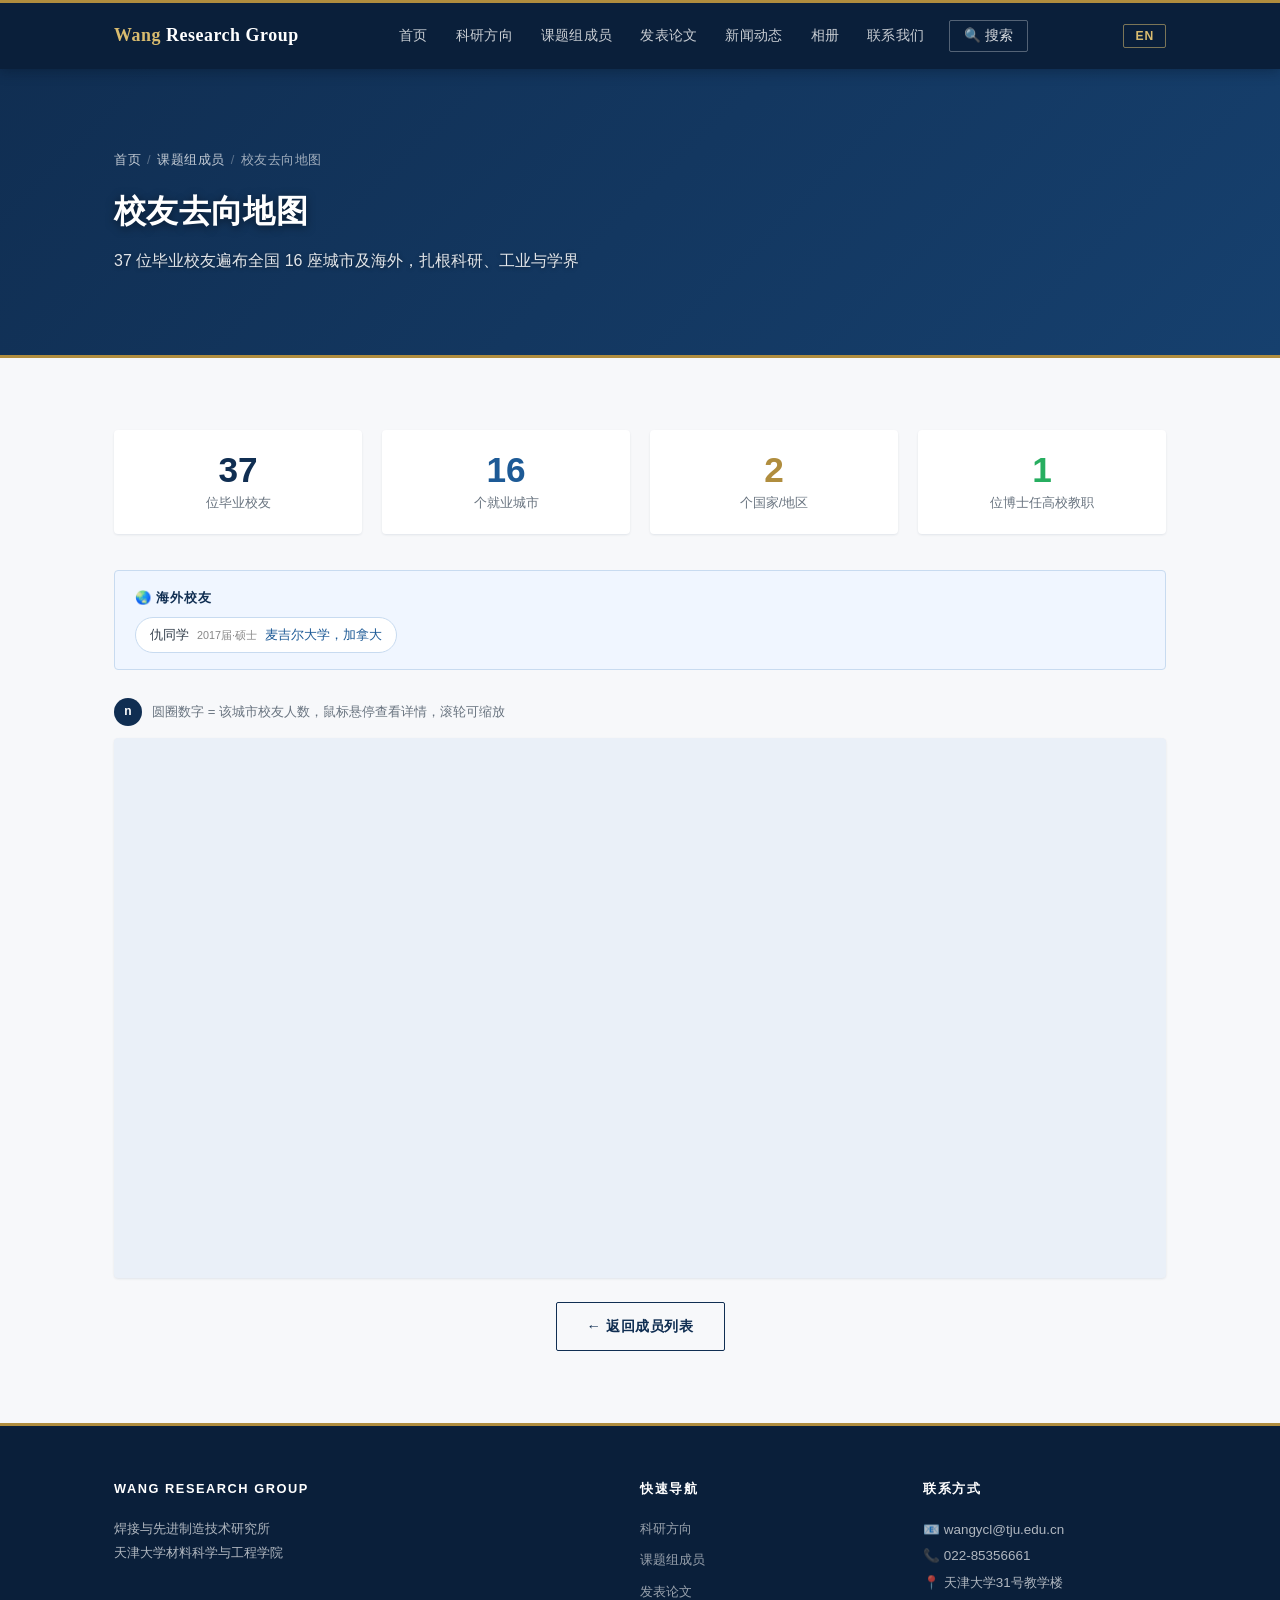
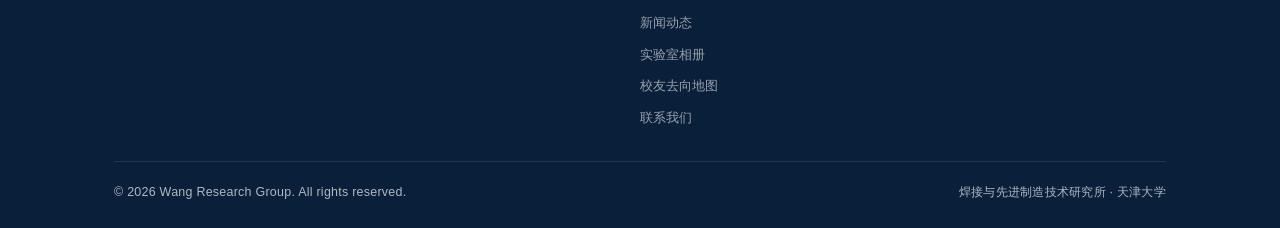
==== commit 25a812d7: "Add files via upload" ====
--- a/alumni-map.html
+++ b/alumni-map.html
@@ -157,7 +157,7 @@
     <div class="overseas-card">
       <strong>🌏 海外校友</strong>
       <div class="overseas-item">
-        <span>仇奇文</span>
+        <span>仇同学</span>
         <span style="color:#888;font-size:0.8em;">2017届·硕士</span>
         <span style="color:#1d5a96;">麦吉尔大学，加拿大</span>
       </div>
@@ -208,42 +208,42 @@
 <script>
 /* ===== 校友数据（国内，海外单独展示）===== */
 const ALUMNI = [
-  { name:"焦曼",   year:"2018", degree:"硕士", org:"中核兰州铀浓缩有限公司",          city:"兰州",   lng:103.8340, lat:36.0611 },
-  { name:"王春雷", year:"2018", degree:"硕士", org:"五院五零二所",                   city:"北京",   lng:116.4074, lat:39.9042 },
-  { name:"王娜",   year:"2018", degree:"硕士", org:"华为海洋网络有限公司",             city:"深圳",   lng:114.0579, lat:22.5431 },
-  { name:"林佳美", year:"2019", degree:"硕士", org:"一汽-大众汽车有限公司",            city:"长春",   lng:125.3235, lat:43.8171 },
-  { name:"夏永红", year:"2019", degree:"硕士", org:"景德镇高新技术开发区市场监管局",     city:"景德镇", lng:117.1789, lat:29.2741 },
-  { name:"赵亚婷", year:"2019", degree:"硕士", org:"艾默生过程管理(天津)阀门有限公司",   city:"天津",   lng:117.3616, lat:39.3434 },
-  { name:"廉洁",   year:"2020", degree:"硕士", org:"火山引擎",                       city:"北京",   lng:116.4074, lat:39.9042 },
-  { name:"牛敬贝", year:"2020", degree:"硕士", org:"中国航天科工二院二八三厂",          city:"北京",   lng:116.4074, lat:39.9042 },
-  { name:"郝志涛", year:"2020", degree:"硕士", org:"华为海思",                       city:"深圳",   lng:114.0579, lat:22.5431 },
-  { name:"金晨凯", year:"2020", degree:"硕士", org:"宁波博登智能科技有限公司",          city:"宁波",   lng:121.5440, lat:29.8683 },
-  { name:"吴学峰", year:"2020", degree:"硕士", org:"航天九院北京微电子技术研究所（772所）",city:"北京",   lng:116.4074, lat:39.9042 },
-  { name:"金靖又", year:"2020", degree:"硕士", org:"华为",                           city:"深圳",   lng:114.0579, lat:22.5431 },
-  { name:"刘齐",   year:"2020", degree:"硕士", org:"浪潮电子信息",                    city:"济南",   lng:117.1201, lat:36.6512 },
-  { name:"杨钧皓", year:"2021", degree:"硕士", org:"华为",                           city:"深圳",   lng:114.0579, lat:22.5431 },
-  { name:"单文禹", year:"2021", degree:"硕士", org:"上海华为数字能源有限公司",          city:"上海",   lng:121.4737, lat:31.2304 },
-  { name:"许博",   year:"2021", degree:"硕士", org:"上海空间推进研究所",               city:"上海",   lng:121.4737, lat:31.2304 },
-  { name:"高云鹏", year:"2022", degree:"硕士", org:"长鑫集电",                       city:"合肥",   lng:117.2272, lat:31.8206 },
-  { name:"郑康",   year:"2022", degree:"硕士", org:"华为海思",                       city:"深圳",   lng:114.0579, lat:22.5431 },
-  { name:"王纪来", year:"2022", degree:"硕士", org:"上海航空行业615所",               city:"上海",   lng:121.4737, lat:31.2304 },
-  { name:"付乐琪", year:"2022", degree:"硕士", org:"航天772所",                      city:"北京",   lng:116.4074, lat:39.9042 },
-  { name:"蔡小强", year:"2022", degree:"博士", org:"福州大学",                       city:"福州",   lng:119.2965, lat:26.0745 },
-  { name:"祁复功", year:"2022", degree:"硕士", org:"华北电力大学（保定）",             city:"保定",   lng:115.4648, lat:38.8671 },
-  { name:"卫雅如", year:"2023", degree:"硕士", org:"中国航空无线电电子研究所",          city:"上海",   lng:121.4737, lat:31.2304 },
-  { name:"熊志",   year:"2023", degree:"硕士", org:"海思技术有限公司",                city:"深圳",   lng:114.0579, lat:22.5431 },
-  { name:"姚兴中", year:"2023", degree:"硕士", org:"中航工业无线电电子研究所",          city:"上海",   lng:121.4737, lat:31.2304 },
-  { name:"张帆",   year:"2023", degree:"硕士", org:"华为海思",                       city:"深圳",   lng:114.0579, lat:22.5431 },
-  { name:"郑小宇", year:"2023", degree:"硕士", org:"北京国望光学科技有限公司",          city:"北京",   lng:116.4074, lat:39.9042 },
-  { name:"高震",   year:"2024", degree:"硕士", org:"江苏省检察院",                   city:"南京",   lng:118.7969, lat:32.0603 },
-  { name:"胡若琪", year:"2024", degree:"硕士", org:"北京控制工程研究所",               city:"北京",   lng:116.4074, lat:39.9042 },
-  { name:"李东隽", year:"2024", degree:"硕士", org:"上海华为数字能源",                city:"上海",   lng:121.4737, lat:31.2304 },
-  { name:"张子毅", year:"2024", degree:"硕士", org:"比亚迪股份有限公司",               city:"深圳",   lng:114.0579, lat:22.5431 },
-  { name:"张萌",   year:"2024", degree:"硕士", org:"河南科技大学材料学院",             city:"洛阳",   lng:112.4539, lat:34.6197 },
-  { name:"方苗苗", year:"2025", degree:"硕士", org:"中国工程物理研究院电子工程研究所",   city:"绵阳",   lng:104.6790, lat:31.4674 },
-  { name:"李伯涛", year:"2025", degree:"硕士", org:"航天材料及工艺研究所",             city:"北京",   lng:116.4074, lat:39.9042 },
-  { name:"石常禄", year:"2025", degree:"硕士", org:"中国原子能科学研究院反应堆工程技术研究所", city:"北京", lng:116.4074, lat:39.9042 },
-  { name:"王瑞萍", year:"2025", degree:"硕士", org:"北京国望光学科技有限公司",          city:"北京",   lng:116.4074, lat:39.9042 },
+  { name:"焦同学",   year:"2018", degree:"硕士", org:"中核兰州铀浓缩有限公司",          city:"兰州",   lng:103.8340, lat:36.0611 },
+  { name:"王同学", year:"2018", degree:"硕士", org:"五院五零二所",                   city:"北京",   lng:116.4074, lat:39.9042 },
+  { name:"王同学",   year:"2018", degree:"硕士", org:"华为海洋网络有限公司",             city:"深圳",   lng:114.0579, lat:22.5431 },
+  { name:"林同学", year:"2019", degree:"硕士", org:"一汽-大众汽车有限公司",            city:"长春",   lng:125.3235, lat:43.8171 },
+  { name:"夏同学", year:"2019", degree:"硕士", org:"景德镇高新技术开发区市场监管局",     city:"景德镇", lng:117.1789, lat:29.2741 },
+  { name:"赵同学", year:"2019", degree:"硕士", org:"艾默生过程管理(天津)阀门有限公司",   city:"天津",   lng:117.3616, lat:39.3434 },
+  { name:"廉同学",   year:"2020", degree:"硕士", org:"火山引擎",                       city:"北京",   lng:116.4074, lat:39.9042 },
+  { name:"牛同学", year:"2020", degree:"硕士", org:"中国航天科工二院二八三厂",          city:"北京",   lng:116.4074, lat:39.9042 },
+  { name:"郝同学", year:"2020", degree:"硕士", org:"华为海思",                       city:"深圳",   lng:114.0579, lat:22.5431 },
+  { name:"金同学", year:"2020", degree:"硕士", org:"宁波博登智能科技有限公司",          city:"宁波",   lng:121.5440, lat:29.8683 },
+  { name:"吴同学", year:"2020", degree:"硕士", org:"航天九院北京微电子技术研究所（772所）",city:"北京",   lng:116.4074, lat:39.9042 },
+  { name:"金同学", year:"2020", degree:"硕士", org:"华为",                           city:"深圳",   lng:114.0579, lat:22.5431 },
+  { name:"刘同学",   year:"2020", degree:"硕士", org:"浪潮电子信息",                    city:"济南",   lng:117.1201, lat:36.6512 },
+  { name:"杨同学", year:"2021", degree:"硕士", org:"华为",                           city:"深圳",   lng:114.0579, lat:22.5431 },
+  { name:"单同学", year:"2021", degree:"硕士", org:"上海华为数字能源有限公司",          city:"上海",   lng:121.4737, lat:31.2304 },
+  { name:"许同学",   year:"2021", degree:"硕士", org:"上海空间推进研究所",               city:"上海",   lng:121.4737, lat:31.2304 },
+  { name:"高同学", year:"2022", degree:"硕士", org:"长鑫集电",                       city:"合肥",   lng:117.2272, lat:31.8206 },
+  { name:"郑同学",   year:"2022", degree:"硕士", org:"华为海思",                       city:"深圳",   lng:114.0579, lat:22.5431 },
+  { name:"王同学", year:"2022", degree:"硕士", org:"上海航空行业615所",               city:"上海",   lng:121.4737, lat:31.2304 },
+  { name:"付同学", year:"2022", degree:"硕士", org:"航天772所",                      city:"北京",   lng:116.4074, lat:39.9042 },
+  { name:"蔡同学", year:"2022", degree:"博士", org:"福州大学",                       city:"福州",   lng:119.2965, lat:26.0745 },
+  { name:"祁同学", year:"2022", degree:"硕士", org:"华北电力大学（保定）",             city:"保定",   lng:115.4648, lat:38.8671 },
+  { name:"卫同学", year:"2023", degree:"硕士", org:"中国航空无线电电子研究所",          city:"上海",   lng:121.4737, lat:31.2304 },
+  { name:"熊同学",   year:"2023", degree:"硕士", org:"海思技术有限公司",                city:"深圳",   lng:114.0579, lat:22.5431 },
+  { name:"姚同学", year:"2023", degree:"硕士", org:"中航工业无线电电子研究所",          city:"上海",   lng:121.4737, lat:31.2304 },
+  { name:"张同学",   year:"2023", degree:"硕士", org:"华为海思",                       city:"深圳",   lng:114.0579, lat:22.5431 },
+  { name:"郑同学", year:"2023", degree:"硕士", org:"北京国望光学科技有限公司",          city:"北京",   lng:116.4074, lat:39.9042 },
+  { name:"高同学",   year:"2024", degree:"硕士", org:"江苏省检察院",                   city:"南京",   lng:118.7969, lat:32.0603 },
+  { name:"胡同学", year:"2024", degree:"硕士", org:"北京控制工程研究所",               city:"北京",   lng:116.4074, lat:39.9042 },
+  { name:"李同学", year:"2024", degree:"硕士", org:"上海华为数字能源",                city:"上海",   lng:121.4737, lat:31.2304 },
+  { name:"张同学", year:"2024", degree:"硕士", org:"比亚迪股份有限公司",               city:"深圳",   lng:114.0579, lat:22.5431 },
+  { name:"张同学",   year:"2024", degree:"硕士", org:"河南科技大学材料学院",             city:"洛阳",   lng:112.4539, lat:34.6197 },
+  { name:"方同学", year:"2025", degree:"硕士", org:"中国工程物理研究院电子工程研究所",   city:"绵阳",   lng:104.6790, lat:31.4674 },
+  { name:"李同学", year:"2025", degree:"硕士", org:"航天材料及工艺研究所",             city:"北京",   lng:116.4074, lat:39.9042 },
+  { name:"石同学", year:"2025", degree:"硕士", org:"中国原子能科学研究院反应堆工程技术研究所", city:"北京", lng:116.4074, lat:39.9042 },
+  { name:"王同学", year:"2025", degree:"硕士", org:"北京国望光学科技有限公司",          city:"北京",   lng:116.4074, lat:39.9042 },
 ];
 
 /* ===== 按城市聚合 ===== */
--- a/css/style.css
+++ b/css/style.css
@@ -159,7 +159,7 @@
 .hero .container { max-width: 1240px; }
 .hero-grid {
   display: grid;
-  grid-template-columns: 1fr 1fr;
+  grid-template-columns: 1.6fr 1fr;
   gap: 44px;
   align-items: stretch;
   position: relative;
@@ -169,8 +169,8 @@
 .hero-photo img {
   width: 100%;
   height: 100%;
-  min-height: 520px;
   object-fit: cover;
+  object-position: center;
   border-radius: 6px;
   border: 1px solid rgba(255,255,255,0.18);
   box-shadow: 0 18px 44px rgba(4,15,30,0.45);
@@ -675,6 +675,12 @@
   .hero h1 { font-size: 2rem; }
   .hero-grid { grid-template-columns: 1fr; }
   .hero-photo { display: none; }
+  /* 手机端：把首页大图作为整个 hero 区的背景，铺在文字/数字后面 */
+  .hero {
+    background:
+      linear-gradient(160deg, rgba(11,31,58,0.55) 0%, rgba(16,46,82,0.52) 55%, rgba(22,64,110,0.53) 100%),
+      url('../images/hero-banner.jpg') center / cover no-repeat;
+  }
 }
 @media (max-width: 700px) {
   .navbar-menu { display: none; flex-direction: column; position: absolute; top: 66px; left: 0; right: 0; background: var(--primary-dark); padding: 12px; gap: 0; }
